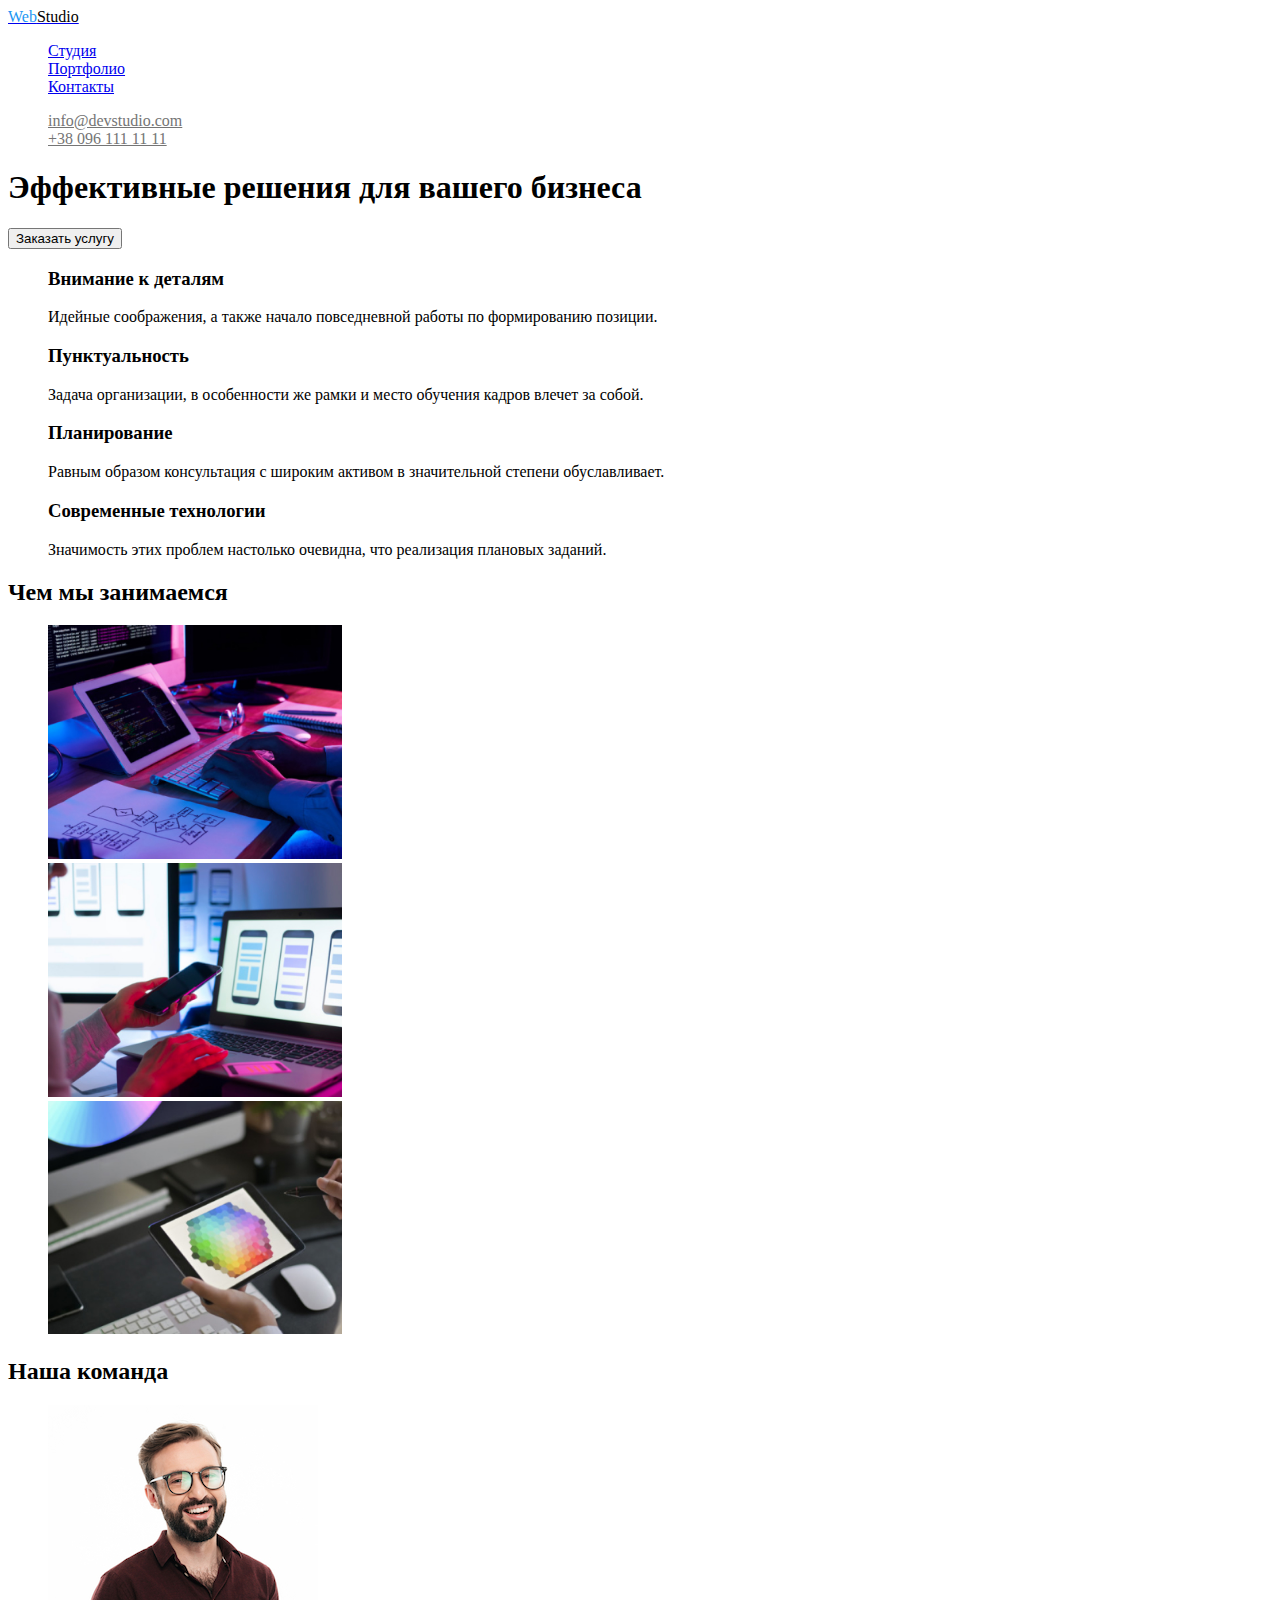
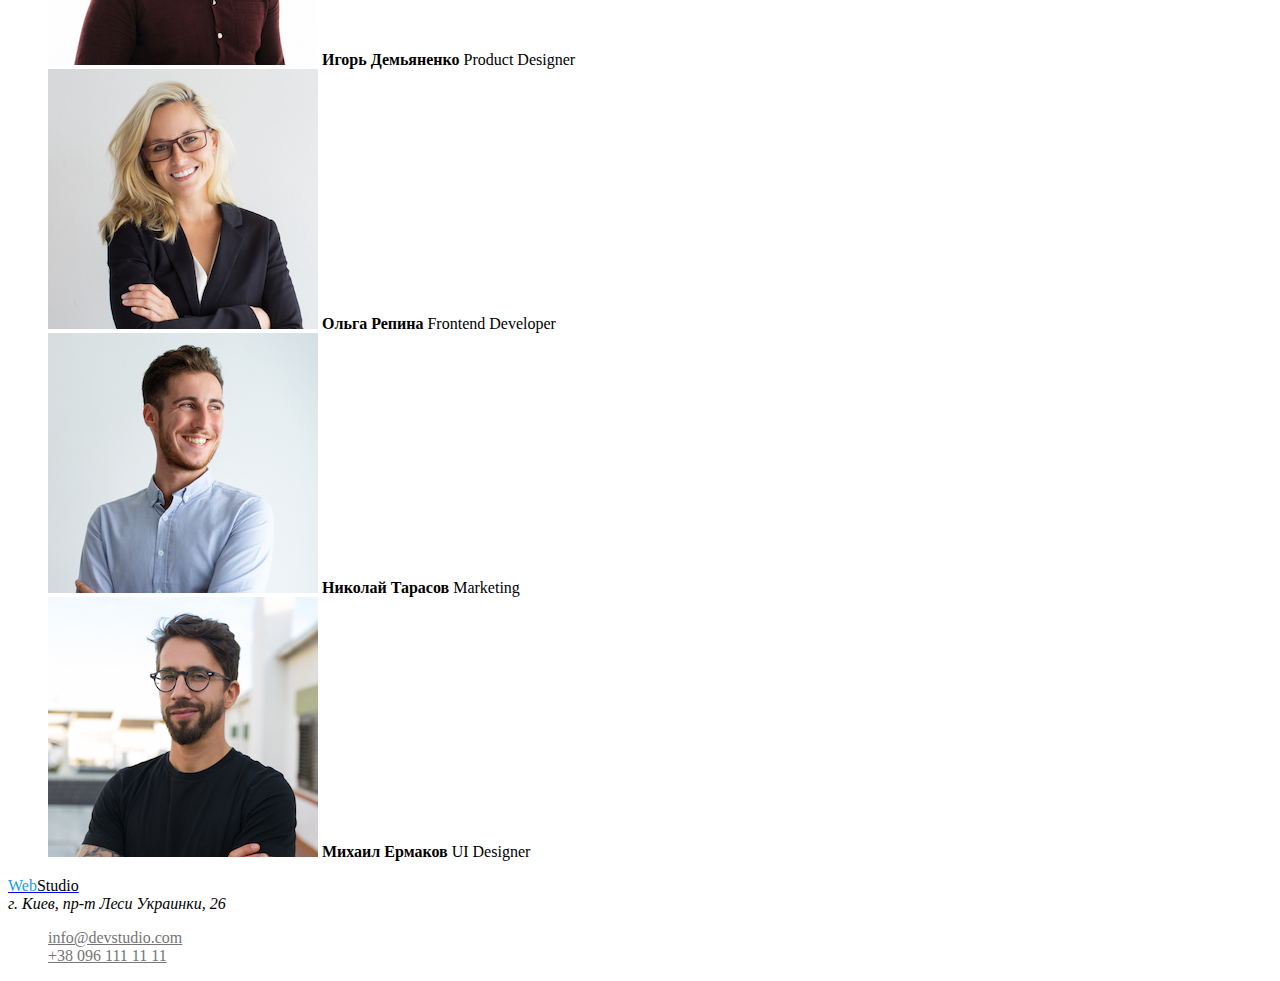
==== index.html @ fe9ee2b6 "Стилизирует линки" ====
<!DOCTYPE html>
<html lang="ru">

<head>
    <meta charset="UTF-8">
    <meta http-equiv="X-UA-Compatible" content="IE=edge">
    <meta name="viewport" content="width=device-width, initial-scale=1.0">
    <link rel="stylesheet" href="./css/style.css">
    <title lang="en">WebStudio</title>
</head>

<body>
    <!-- Header section with logo -->
    <header>
        <nav class="site-nav">
            <!-- Web Studio Разделил для последующей кастомизации CSS -->
            <a lang="en" href="/"><span class="web-logo">Web</span><span class="studio-logo">Studio</span></a>
            <ul>
                <li><a href="/" class="list">Студия</a></li>
                <li><a href="./portfolio.html" class="list">Портфолио</a></li>
                <li><a href="/" class="list">Контакты</a></li>
            </ul>
        </nav>
        <ul class="contacts-box">
            <li><a href="mailto:info@devstudio.com" class="list">info@devstudio.com</a></li>
            <li><a href="tel:+380961111111" class="list">+38 096 111 11 11</a></li>
        </ul>
    </header>
    <!-- Main section -->
    <main>
        <!-- Hero section -->
        <section>
            <h1>Эффективные решения для вашего бизнеса</h1>
            <button type="button">Заказать услугу</button>
        </section>
        <!-- Thesis section -->
        <section>
            <h2 style="display: none;">Краткие тезисы</h2>
            <ul>
                <li>
                    <h3>Внимание к деталям</h3>
                    <p>Идейные соображения, а также начало повседневной работы по формированию позиции.</p>
                </li>
                <li>
                    <h3>Пунктуальность</h3>
                    <p>Задача организации, в особенности же рамки и место обучения кадров влечет за собой.</p>
                </li>
                <li>
                    <h3>Планирование</h3>
                    <p>Равным образом консультация с широким активом в значительной степени обуславливает.</p>
                </li>
                <li>
                    <h3>Современные технологии</h3>
                    <p>Значимость этих проблем настолько очевидна, что реализация плановых заданий.</p>
                </li>
            </ul>
        </section>
        <!-- We do section -->
        <!-- Картинки в этой секции решил не сжимать так как размер нужный и по весу не большие -->
        <section>
            <h2>Чем мы занимаемся</h2>
            <ul>
                <li><img src="images/box1.jpg" alt="Набор кода" width="294"> </li>
                <li><img src="images/box2.jpg" alt="Смартфон" width="294"> </li>
                <li><img src="images/box3.jpg" alt="Планшет" width="294"> </li>
            </ul>
        </section>
        <!-- Our team section -->
        <!-- Думал сделать тегом <figure> но закрались сомнения, поэтому через <img> и <span> -->
        <section>
            <h2>Наша команда</h2>
            <ul>
                <li>
                    <img src="images/img.jpg" alt="Игорь Демьяненко" width="270">
                    <span><b>Игорь Демьяненко</b></span>
                    <span lang="en">Product Designer</span>
                </li>
                <li>
                    <img src="images/img4.jpg" alt="Ольга Репина" width="270">
                    <span><b>Ольга Репина</b></span>
                    <span lang="en">Frontend Developer</span>
                </li>
                <li>
                    <img src="images/img2.jpg" alt="Николай Тарасов" width="270">
                    <span><b>Николай Тарасов</b></span>
                    <span lang="en">Marketing</span>
                </li>
                <li>
                    <img src="images/img3.jpg" alt="Михаил Ермаков" width="270">
                    <span><b>Михаил Ермаков</b></span>
                    <span lang="en">UI Designer</span>
                </li>
            </ul>
        </section>
    </main>
    <!-- Footer section -->
    <footer>

        <a lang="en" href="/"><span class="web-logo">Web</span><span class="studio-logo">Studio</span></a>
        <address>г. Киев, пр-т Леси Украинки, 26</address>
        <ul class="contacts-box">
            <li><a href="mailto:info@devstudio.com" class="list">info@devstudio.com</a></li>
            <li><a href="tel:+380961111111" class="list">+38 096 111 11 11</a></li>
        </ul>

    </footer>

</body>

</html>
---- css/style.css ----
/* цвет основного шрифта #212121 */
/* цвет вторичного шрифта #757575 */
/* цвет фона #E5E5E5; */
/* вторичный цвет фона #F5F4FA */
ul {
  list-style: none;
}
/* Logo style */
.web-logo {
  color: #2196f3;
}
.studio-logo {
  color: #000000;
}
/* Nav style */
.site-nav.list {
  color: #212121;
}
.site-nav .list:hover,.site-nav .list:focus{
  color: #2196F3;
}
/* Contacts style */
.contacts-box .list {
  color: #757575;
}
.contacts-box .list:hover,.contacts-box .list:focus{
   color: #2196F3;
}
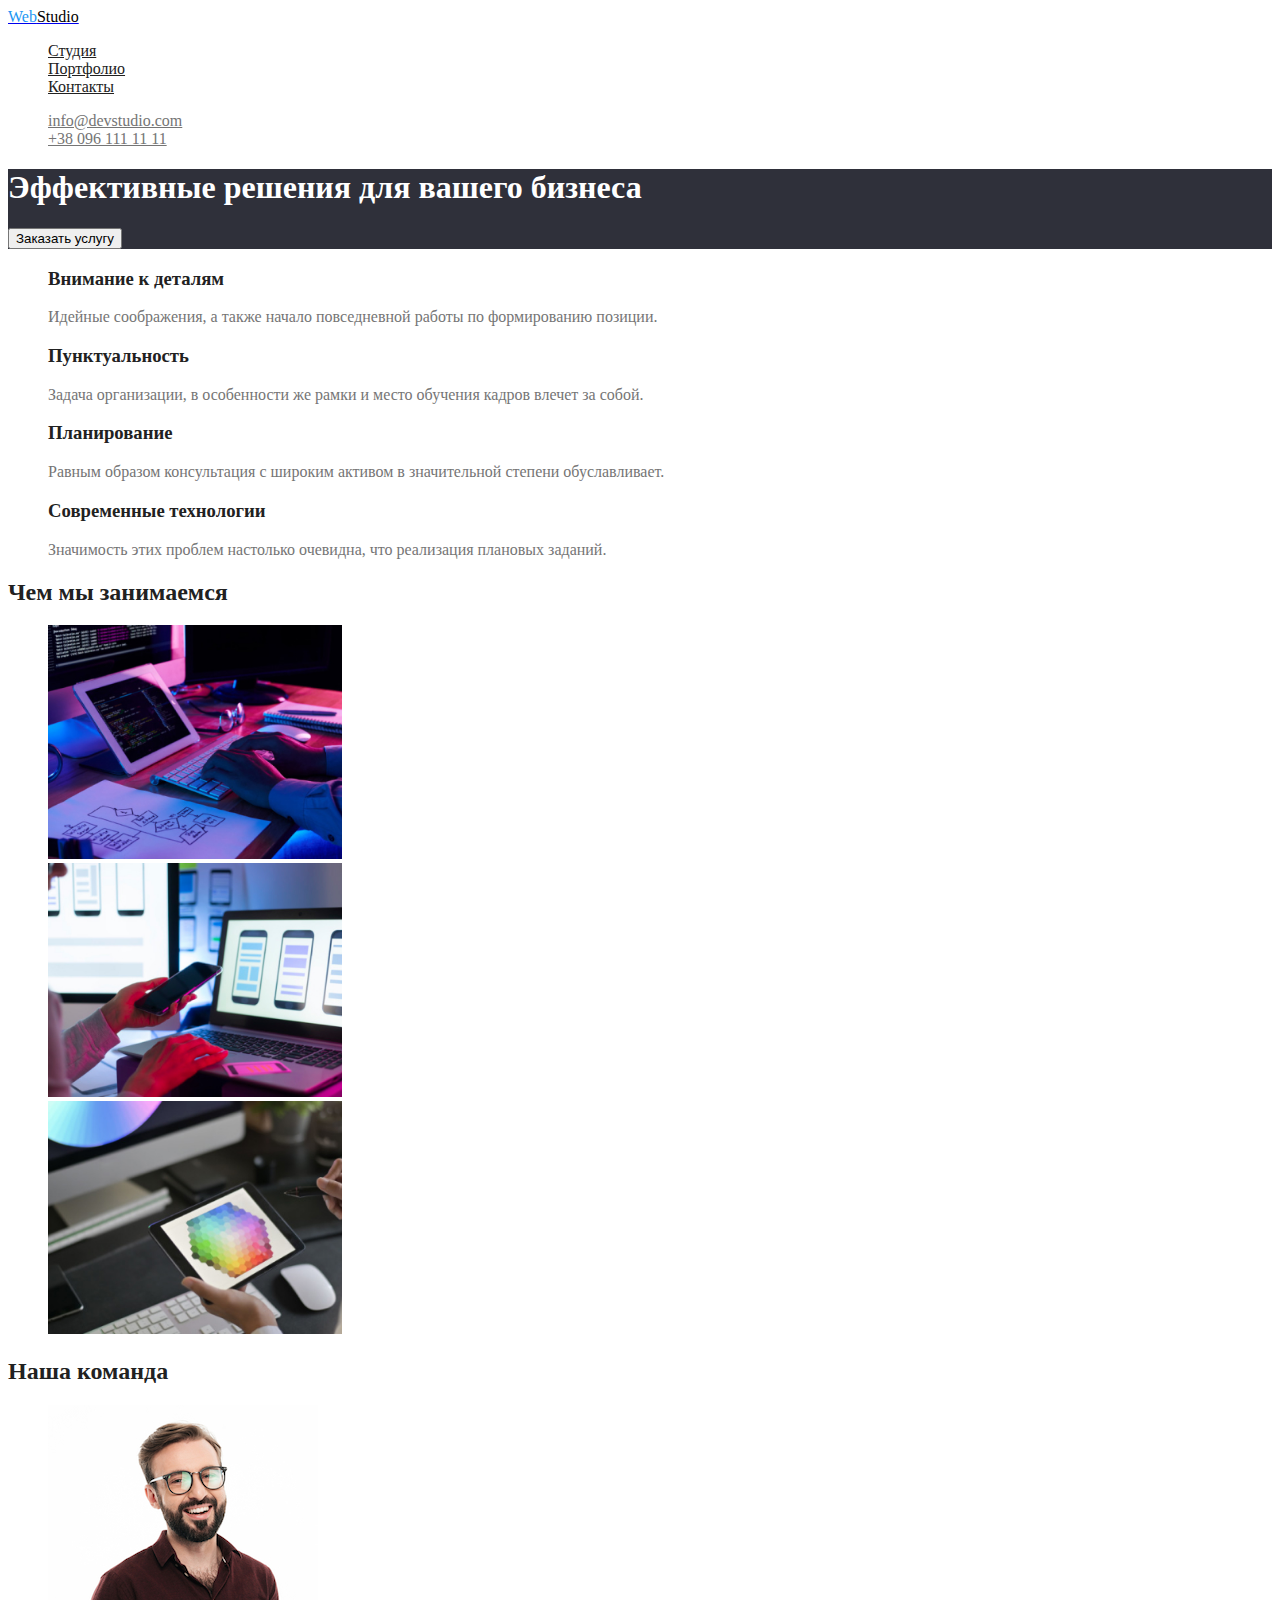
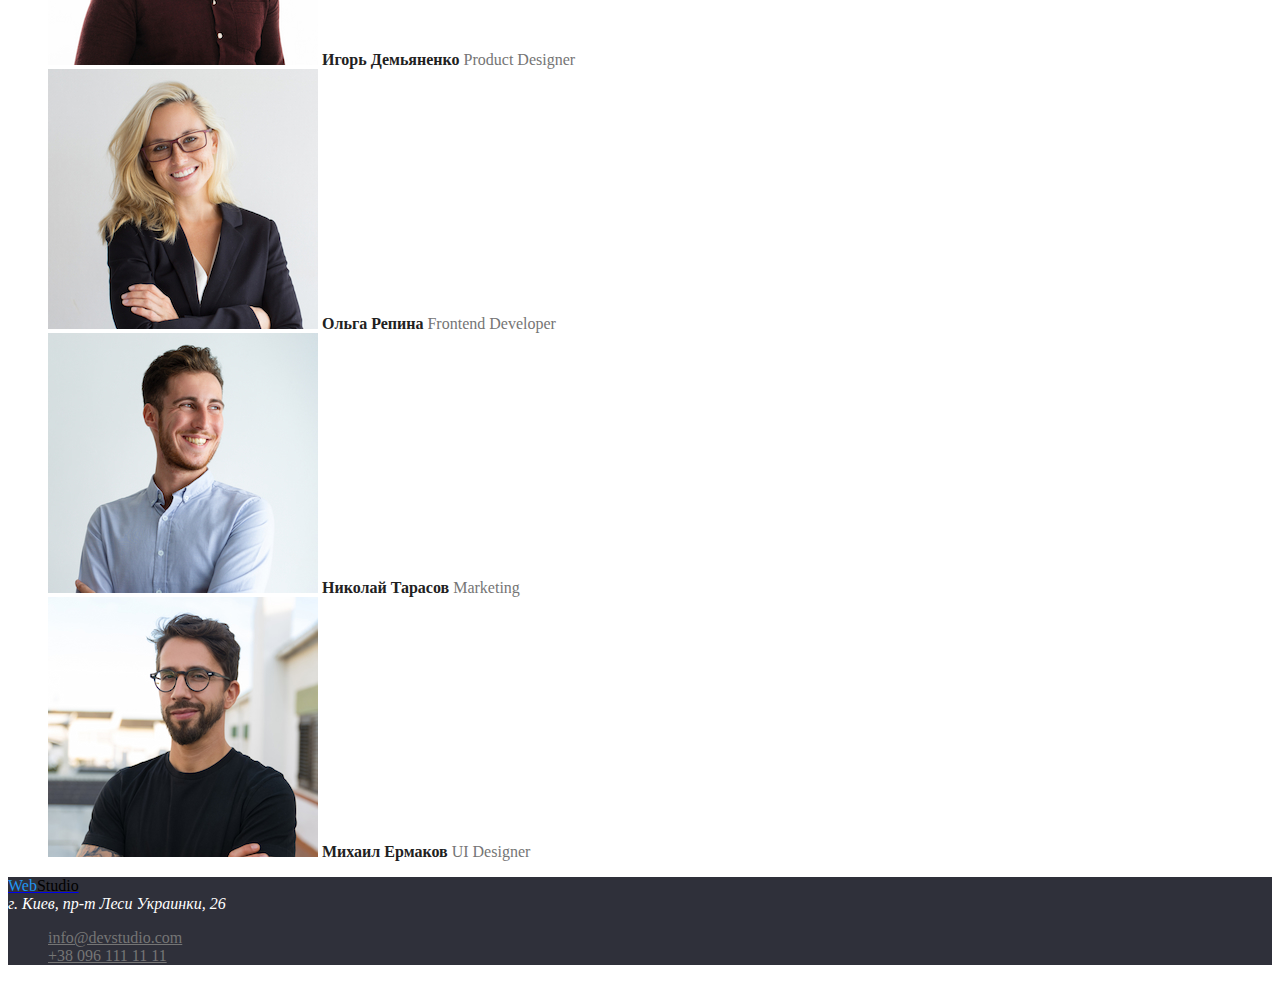
==== commit cd416c95: "Добавляет цвета текста" ====
--- a/index.html
+++ b/index.html
@@ -29,36 +29,39 @@
     <!-- Main section -->
     <main>
         <!-- Hero section -->
-        <section>
-            <h1>Эффективные решения для вашего бизнеса</h1>
+        <section class="hero-section">
+            <h1 class="hero-title">Эффективные решения для вашего бизнеса</h1>
             <button type="button">Заказать услугу</button>
         </section>
         <!-- Thesis section -->
-        <section>
+        <section class="section">
             <h2 style="display: none;">Краткие тезисы</h2>
             <ul>
                 <li>
-                    <h3>Внимание к деталям</h3>
-                    <p>Идейные соображения, а также начало повседневной работы по формированию позиции.</p>
+                    <h3 class="section-title">Внимание к деталям</h3>
+                    <p class="section-text">Идейные соображения, а также начало повседневной работы по формированию
+                        позиции.</p>
                 </li>
                 <li>
-                    <h3>Пунктуальность</h3>
-                    <p>Задача организации, в особенности же рамки и место обучения кадров влечет за собой.</p>
+                    <h3 class="section-title">Пунктуальность</h3>
+                    <p class="section-text">Задача организации, в особенности же рамки и место обучения кадров влечет за
+                        собой.</p>
                 </li>
                 <li>
-                    <h3>Планирование</h3>
-                    <p>Равным образом консультация с широким активом в значительной степени обуславливает.</p>
+                    <h3 class="section-title">Планирование</h3>
+                    <p class="section-text">Равным образом консультация с широким активом в значительной степени
+                        обуславливает.</p>
                 </li>
                 <li>
-                    <h3>Современные технологии</h3>
-                    <p>Значимость этих проблем настолько очевидна, что реализация плановых заданий.</p>
+                    <h3 class="section-title">Современные технологии</h3>
+                    <p class="section-text">Значимость этих проблем настолько очевидна, что реализация плановых заданий.
+                    </p>
                 </li>
             </ul>
         </section>
         <!-- We do section -->
-        <!-- Картинки в этой секции решил не сжимать так как размер нужный и по весу не большие -->
-        <section>
-            <h2>Чем мы занимаемся</h2>
+        <section class="section">
+            <h2 class="section-title">Чем мы занимаемся</h2>
             <ul>
                 <li><img src="images/box1.jpg" alt="Набор кода" width="294"> </li>
                 <li><img src="images/box2.jpg" alt="Смартфон" width="294"> </li>
@@ -67,28 +70,28 @@
         </section>
         <!-- Our team section -->
         <!-- Думал сделать тегом <figure> но закрались сомнения, поэтому через <img> и <span> -->
-        <section>
-            <h2>Наша команда</h2>
+        <section class="section">
+            <h2 class="section-title">Наша команда</h2>
             <ul>
                 <li>
                     <img src="images/img.jpg" alt="Игорь Демьяненко" width="270">
-                    <span><b>Игорь Демьяненко</b></span>
-                    <span lang="en">Product Designer</span>
+                    <span class="section-title"><b>Игорь Демьяненко</b></span>
+                    <span lang="en" class="section-text">Product Designer</span>
                 </li>
                 <li>
                     <img src="images/img4.jpg" alt="Ольга Репина" width="270">
-                    <span><b>Ольга Репина</b></span>
-                    <span lang="en">Frontend Developer</span>
+                    <span class="section-title"><b>Ольга Репина</b></span>
+                    <span lang="en" class="section-text">Frontend Developer</span>
                 </li>
                 <li>
                     <img src="images/img2.jpg" alt="Николай Тарасов" width="270">
-                    <span><b>Николай Тарасов</b></span>
-                    <span lang="en">Marketing</span>
+                    <span class="section-title"><b>Николай Тарасов</b></span>
+                    <span lang="en" class="section-text">Marketing</span>
                 </li>
                 <li>
                     <img src="images/img3.jpg" alt="Михаил Ермаков" width="270">
-                    <span><b>Михаил Ермаков</b></span>
-                    <span lang="en">UI Designer</span>
+                    <span class="section-title"><b>Михаил Ермаков</b></span>
+                    <span lang="en" class="section-text">UI Designer</span>
                 </li>
             </ul>
         </section>
--- a/css/style.css
+++ b/css/style.css
@@ -2,6 +2,15 @@
 /* цвет вторичного шрифта #757575 */
 /* цвет фона #E5E5E5; */
 /* вторичный цвет фона #F5F4FA */
+:root{
+  --hero-text-color:#FFFFFF;
+  --primary-text-color:#212121;
+  --secondary-text-color:#757575;
+  --footer-bgc:#2F303A;
+  --adress-text-color:#ffffff;
+
+}
+
 ul {
   list-style: none;
 }
@@ -12,17 +21,39 @@
 .studio-logo {
   color: #000000;
 }
+
 /* Nav style */
-.site-nav.list {
+.site-nav .list {
   color: #212121;
 }
 .site-nav .list:hover,.site-nav .list:focus{
   color: #2196F3;
 }
-/* Contacts style */
+/* Contacts style  */
 .contacts-box .list {
   color: #757575;
 }
 .contacts-box .list:hover,.contacts-box .list:focus{
    color: #2196F3;
+}
+/* section style */
+.section-title{
+  color: var(--primary-text-color);
+}
+.hero-title{
+  color: var(--hero-text-color);
+}
+/* Когда будет картинка заменить на нее */
+.hero-section{
+  background-color: var(--footer-bgc);
+}
+.section-text{
+color:var(--secondary-text-color)
+}
+/* Footer style */
+footer{
+  background-color: var(--footer-bgc);
+}
+address{
+color:var(--adress-text-color)
 }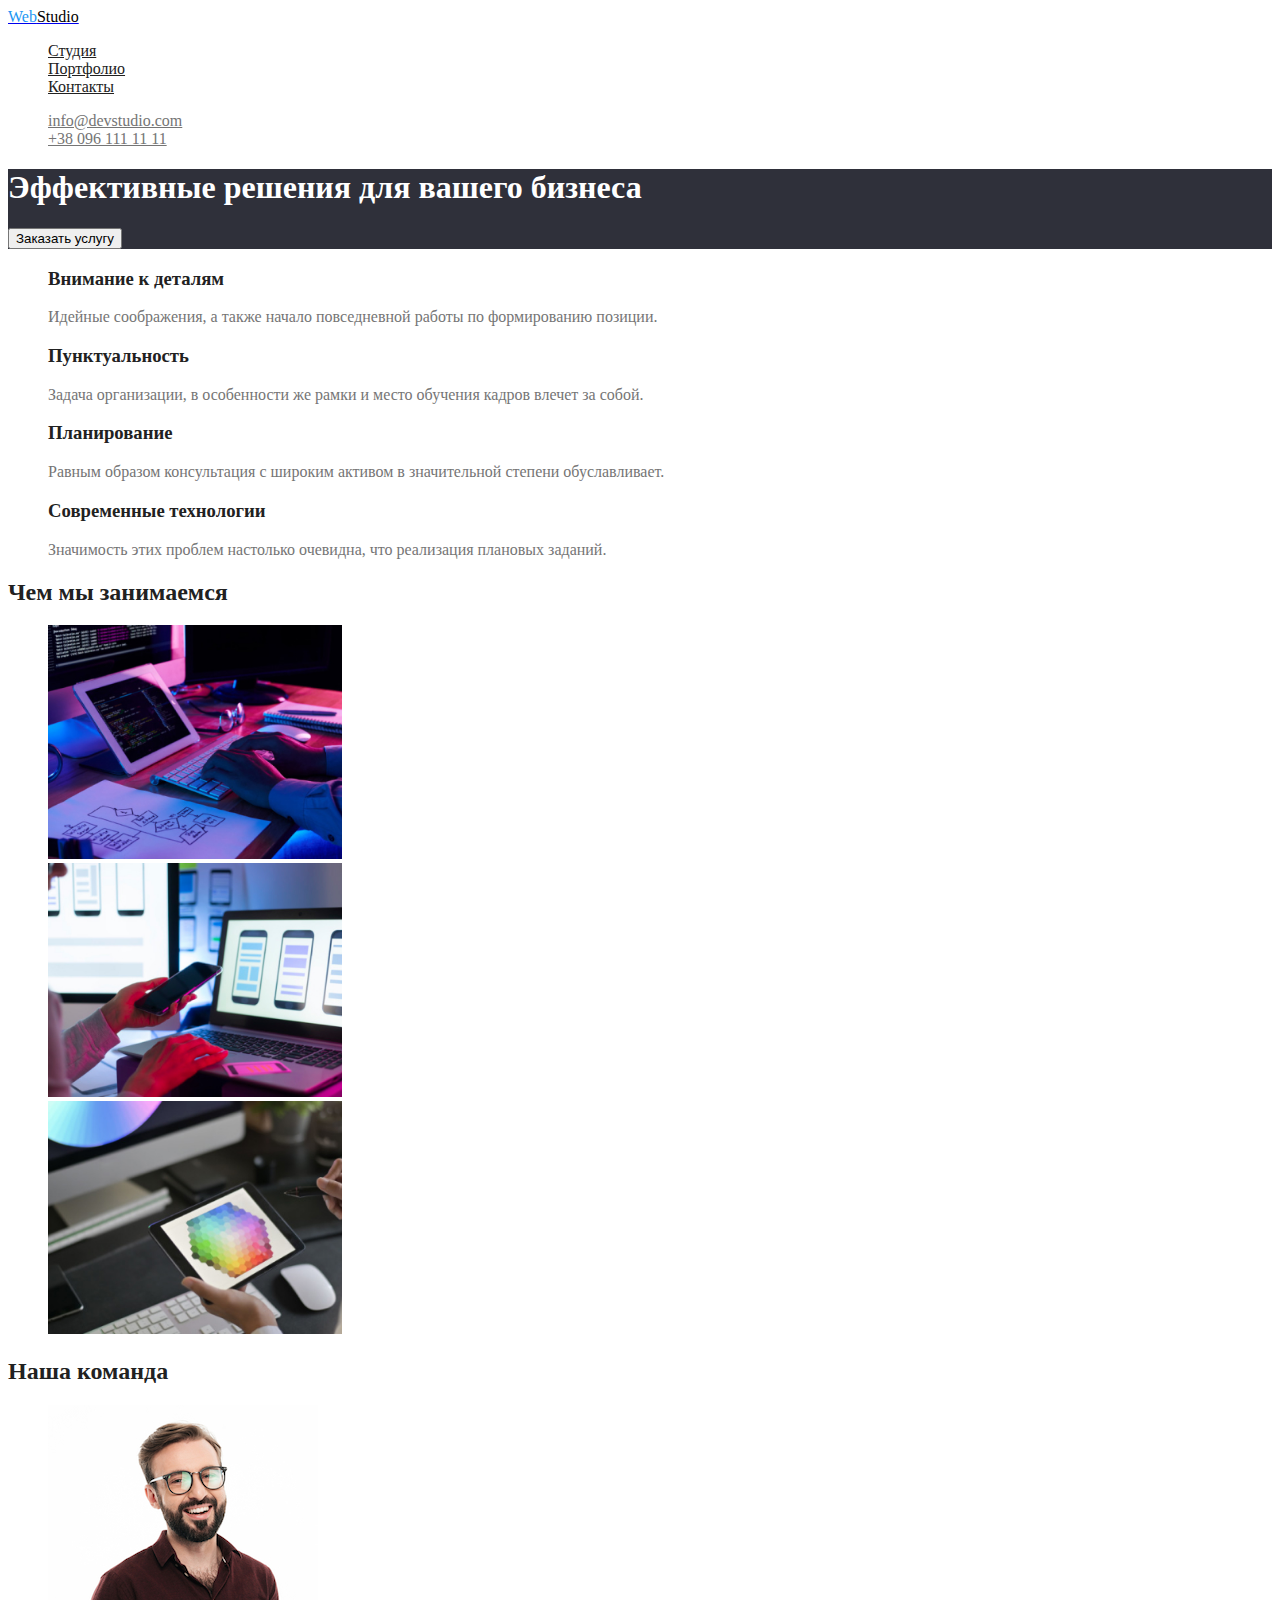
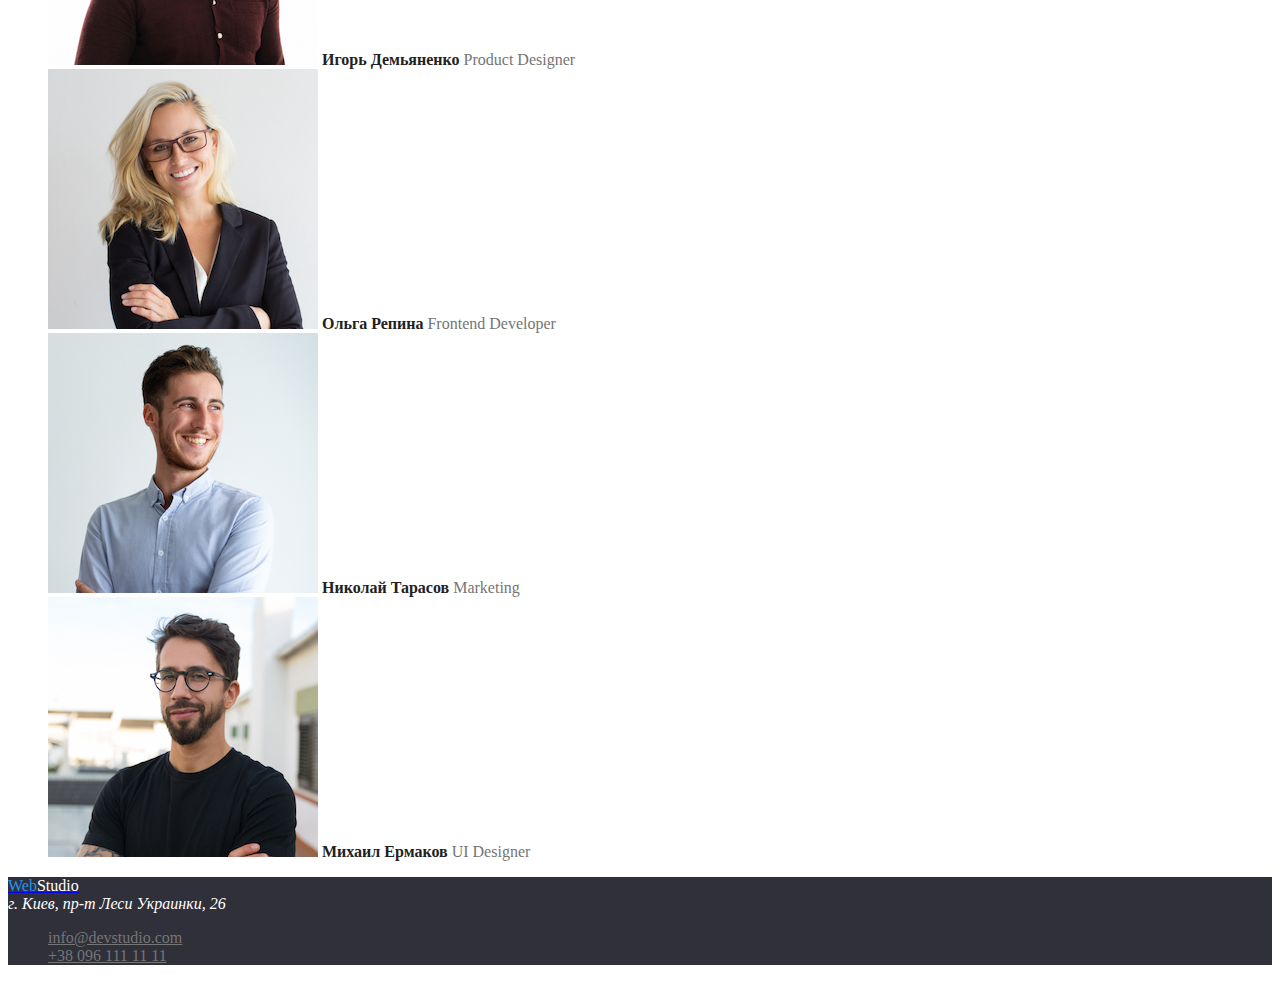
==== commit 358a41df: "Стилизирует кнопки портфолио" ====
--- a/index.html
+++ b/index.html
@@ -99,7 +99,7 @@
     <!-- Footer section -->
     <footer>
 
-        <a lang="en" href="/"><span class="web-logo">Web</span><span class="studio-logo">Studio</span></a>
+        <a lang="en" href="/"><span class="web-logo">Web</span><span class="studio-footerlogo">Studio</span></a>
         <address>г. Киев, пр-т Леси Украинки, 26</address>
         <ul class="contacts-box">
             <li><a href="mailto:info@devstudio.com" class="list">info@devstudio.com</a></li>
--- a/css/style.css
+++ b/css/style.css
@@ -7,7 +7,12 @@
   --primary-text-color:#212121;
   --secondary-text-color:#757575;
   --footer-bgc:#2F303A;
-  --adress-text-color:#ffffff;
+  --footer-text-color:#ffffff;
+  --accent-color:#2196F3;
+  --button-color:#212121;
+  --button-bgc-color:#F5F4FA;
+  --accent-button:#FFFFFF;
+  --accent-bgc-button:#2196F3;
 
 }
 
@@ -27,14 +32,14 @@
   color: #212121;
 }
 .site-nav .list:hover,.site-nav .list:focus{
-  color: #2196F3;
+  color: var(--accent-color);
 }
 /* Contacts style  */
 .contacts-box .list {
   color: #757575;
 }
 .contacts-box .list:hover,.contacts-box .list:focus{
-   color: #2196F3;
+   color: var(--accent-color);
 }
 /* section style */
 .section-title{
@@ -50,10 +55,22 @@
 .section-text{
 color:var(--secondary-text-color)
 }
+/* buttons */
+.portfolio-button{
+color:var(--button-color);
+background-color: var(--button-bgc-color);
+}
+.portfolio-button:hover, .portfolio-button:focus{
+  color:var(--accent-button);
+  background-color: var(--accent-bgc-button);
+}
 /* Footer style */
 footer{
   background-color: var(--footer-bgc);
 }
 address{
-color:var(--adress-text-color)
+color:var(--footer-text-color)
+}
+.studio-footerlogo{
+color:var(--footer-text-color)
 }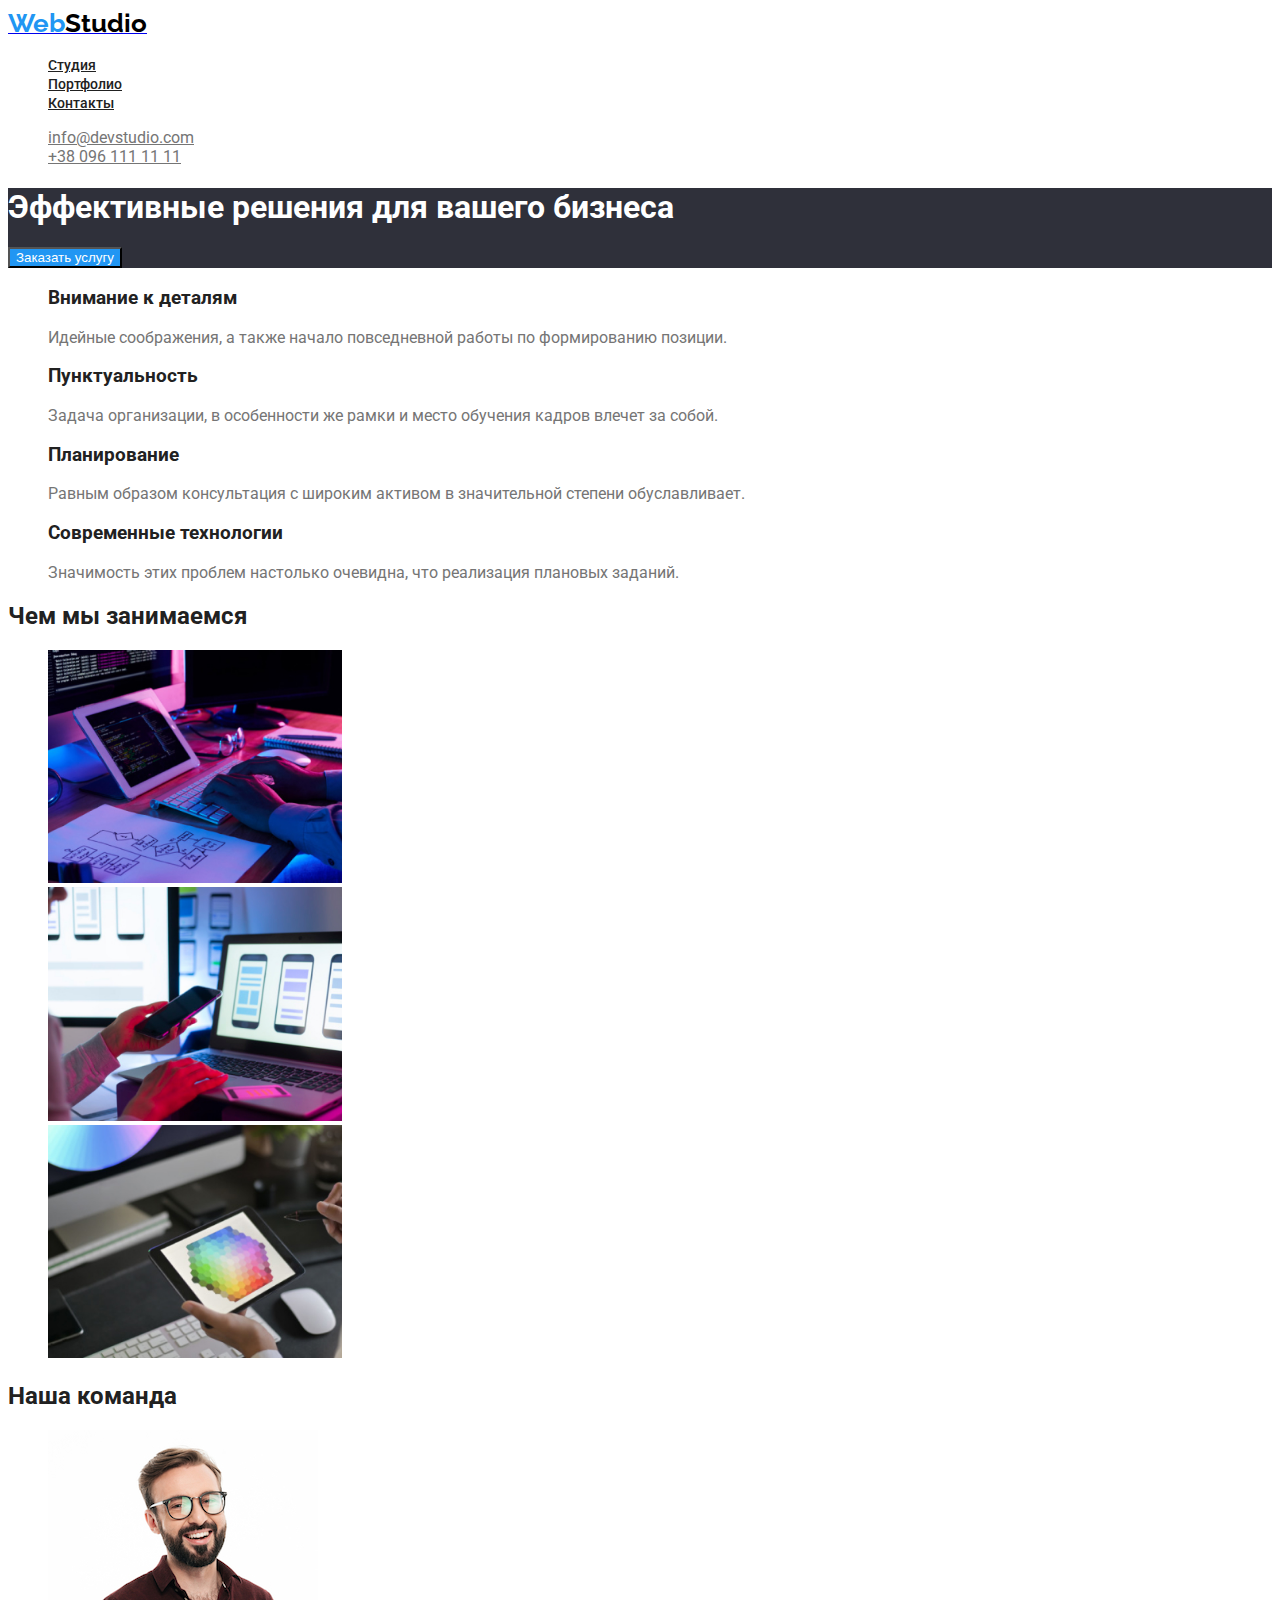
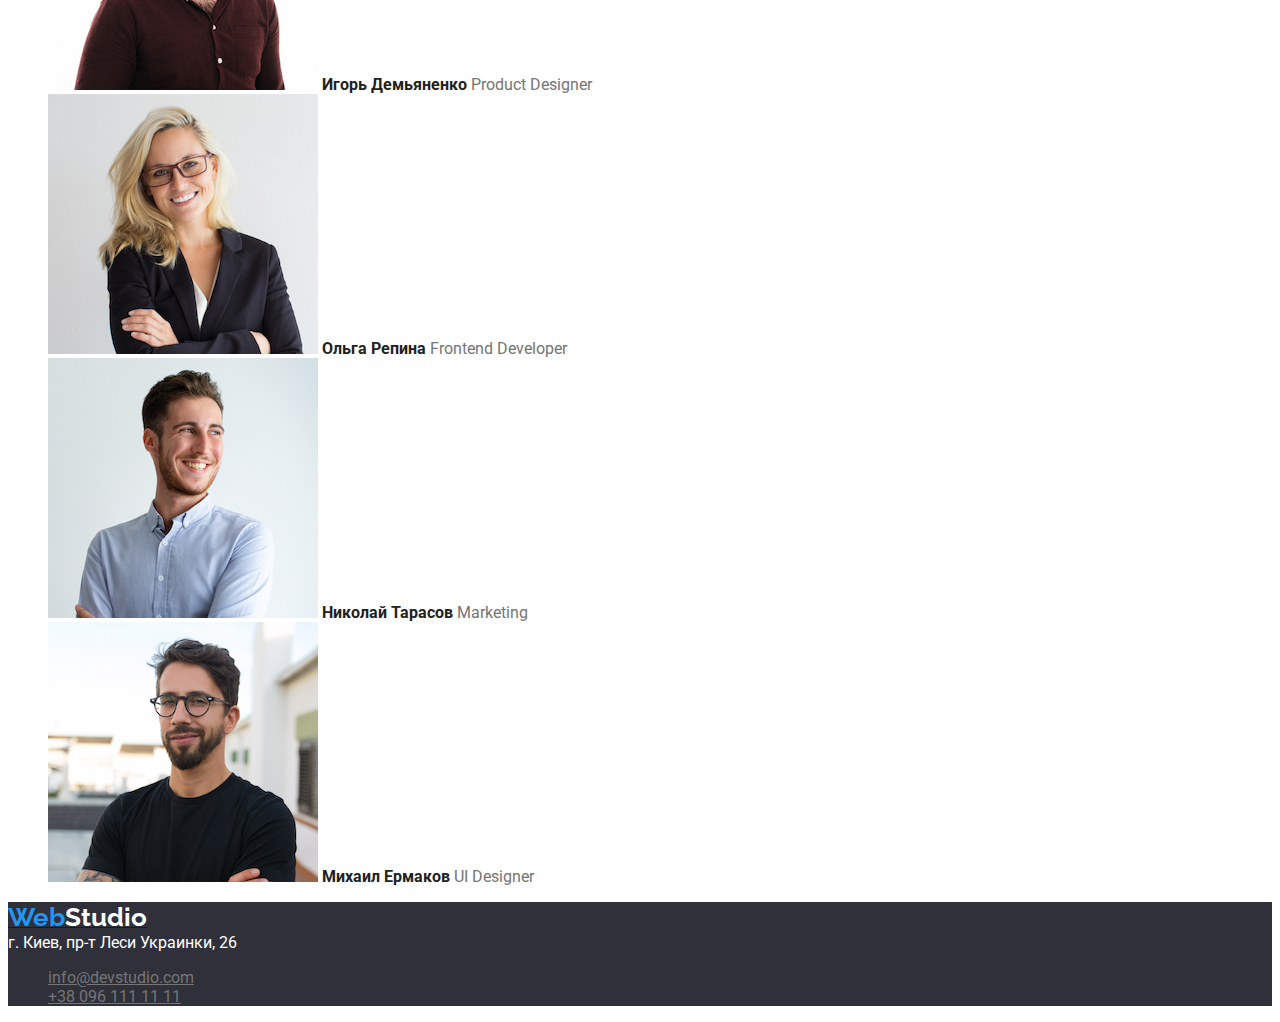
==== commit 4a9ca64e: "Добавляет шрифты" ====
--- a/index.html
+++ b/index.html
@@ -7,6 +7,11 @@
     <meta name="viewport" content="width=device-width, initial-scale=1.0">
     <link rel="stylesheet" href="./css/style.css">
     <title lang="en">WebStudio</title>
+    <link rel="preconnect" href="https://fonts.googleapis.com">
+    <link rel="preconnect" href="https://fonts.gstatic.com" crossorigin>
+    <link
+        href="https://fonts.googleapis.com/css2?family=Raleway:wght@700&family=Roboto:wght@400;500;700;900&display=swap"
+        rel="stylesheet">
 </head>
 
 <body>
@@ -31,7 +36,7 @@
         <!-- Hero section -->
         <section class="hero-section">
             <h1 class="hero-title">Эффективные решения для вашего бизнеса</h1>
-            <button type="button">Заказать услугу</button>
+            <button type="button" class="hero-button">Заказать услугу</button>
         </section>
         <!-- Thesis section -->
         <section class="section">
--- a/css/style.css
+++ b/css/style.css
@@ -2,6 +2,10 @@
 /* цвет вторичного шрифта #757575 */
 /* цвет фона #E5E5E5; */
 /* вторичный цвет фона #F5F4FA */
+body{
+  font-family: roboto, sans-serif;
+  color:#757575;
+}
 :root{
   --hero-text-color:#FFFFFF;
   --primary-text-color:#212121;
@@ -13,6 +17,9 @@
   --button-bgc-color:#F5F4FA;
   --accent-button:#FFFFFF;
   --accent-bgc-button:#2196F3;
+  --web-logo-color:#2196f3;
+  --studio-logo-color:#000000;
+  --nav-color:#212121;
 
 }
 
@@ -21,22 +28,33 @@
 }
 /* Logo style */
 .web-logo {
-  color: #2196f3;
+  color: var(--web-logo-color);
+  font-family: raleway, sans-serif;
+  font-weight: bold;
+  font-size: 26px;
+  line-height: 1.2;
 }
 .studio-logo {
-  color: #000000;
+  color: var(--studio-logo-color);
+  font-family: raleway, sans-serif;
+  font-weight: bold;
+  font-size: 26px;
+  line-height: 1.2;
 }
 
 /* Nav style */
 .site-nav .list {
-  color: #212121;
+  color: var(--nav-color);
+  font-weight: 500;
+  font-size: 14px;
+  line-height: 1.1;
 }
 .site-nav .list:hover,.site-nav .list:focus{
   color: var(--accent-color);
 }
 /* Contacts style  */
 .contacts-box .list {
-  color: #757575;
+  color:var(--secondary-text-color)
 }
 .contacts-box .list:hover,.contacts-box .list:focus{
    color: var(--accent-color);
@@ -56,6 +74,11 @@
 color:var(--secondary-text-color)
 }
 /* buttons */
+/* Переписать если hover и focus будут другим цветом */
+.hero-button{
+  color:var(--accent-button);
+  background-color: var(--accent-bgc-button);
+}
 .portfolio-button{
 color:var(--button-color);
 background-color: var(--button-bgc-color);
@@ -69,8 +92,13 @@
   background-color: var(--footer-bgc);
 }
 address{
-color:var(--footer-text-color)
+color:var(--footer-text-color);
+font-style:inherit;
 }
 .studio-footerlogo{
-color:var(--footer-text-color)
+color:var(--footer-text-color);
+font-family: raleway, sans-serif;
+font-weight: bold;
+font-size: 26px;
+line-height: 1.2;
 }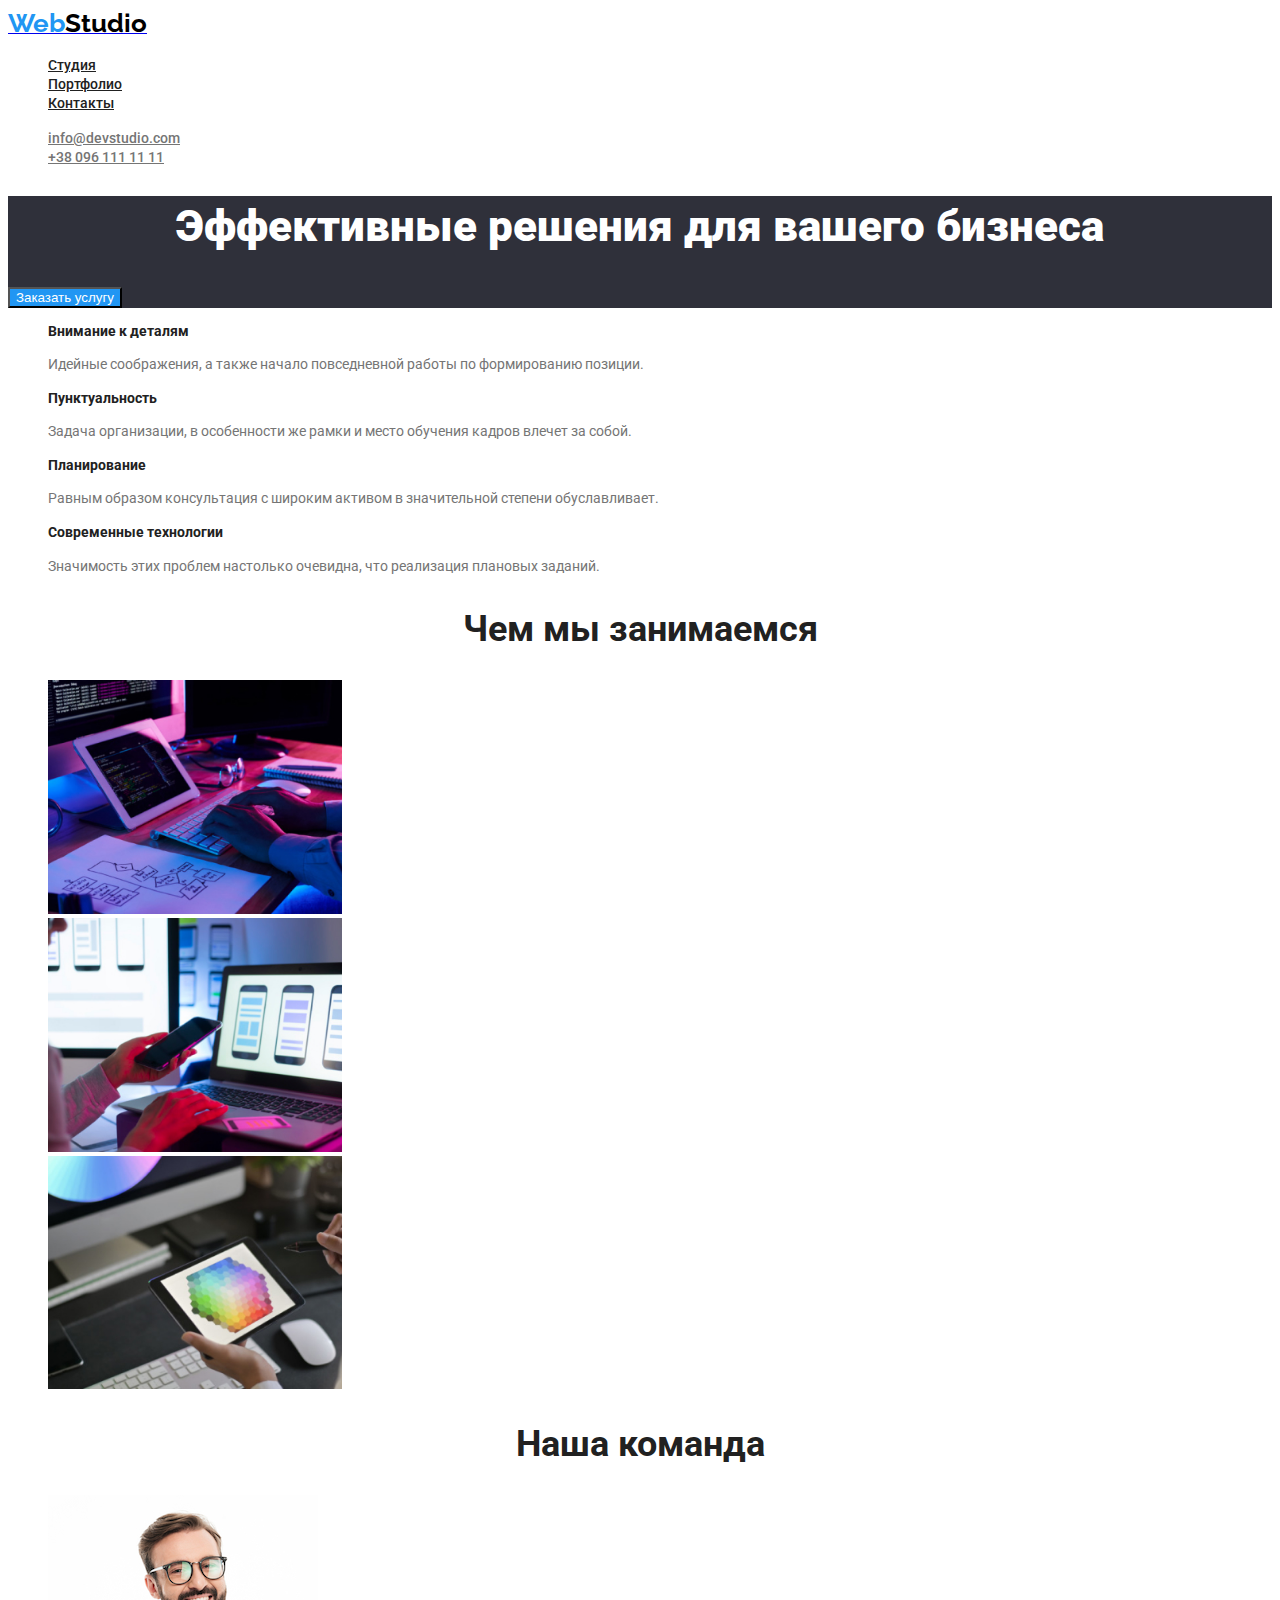
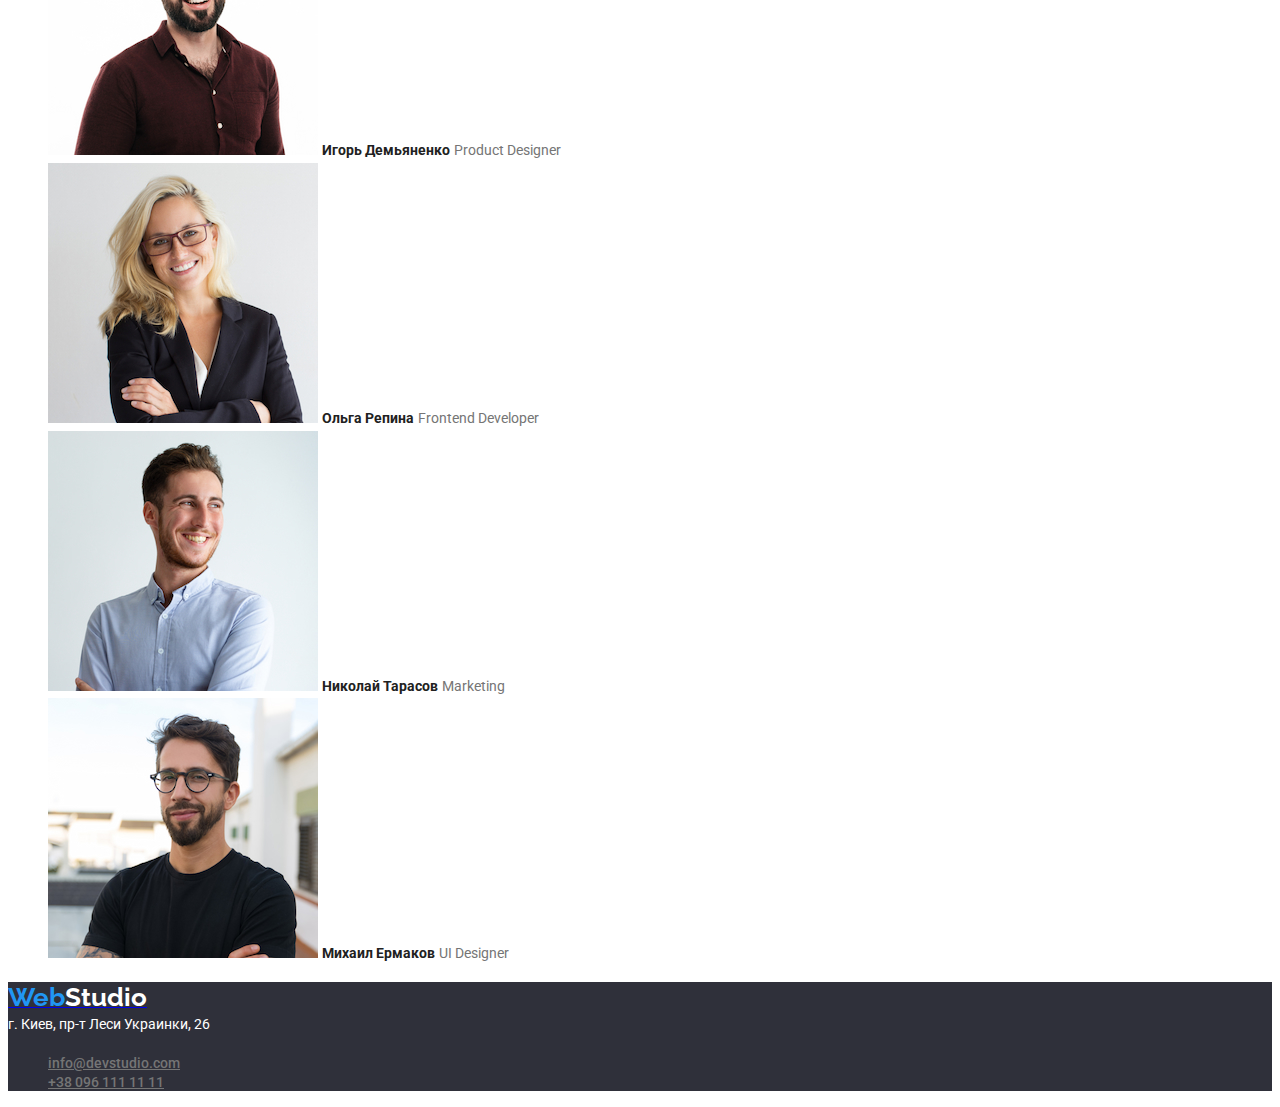
==== commit 8c2581aa: "Добавляет размары и шрифт тексту" ====
--- a/index.html
+++ b/index.html
@@ -43,22 +43,22 @@
             <h2 style="display: none;">Краткие тезисы</h2>
             <ul>
                 <li>
-                    <h3 class="section-title">Внимание к деталям</h3>
+                    <h3 class="secondary">Внимание к деталям</h3>
                     <p class="section-text">Идейные соображения, а также начало повседневной работы по формированию
                         позиции.</p>
                 </li>
                 <li>
-                    <h3 class="section-title">Пунктуальность</h3>
+                    <h3 class="secondary">Пунктуальность</h3>
                     <p class="section-text">Задача организации, в особенности же рамки и место обучения кадров влечет за
                         собой.</p>
                 </li>
                 <li>
-                    <h3 class="section-title">Планирование</h3>
+                    <h3 class="secondary">Планирование</h3>
                     <p class="section-text">Равным образом консультация с широким активом в значительной степени
                         обуславливает.</p>
                 </li>
                 <li>
-                    <h3 class="section-title">Современные технологии</h3>
+                    <h3 class="secondary">Современные технологии</h3>
                     <p class="section-text">Значимость этих проблем настолько очевидна, что реализация плановых заданий.
                     </p>
                 </li>
@@ -80,22 +80,22 @@
             <ul>
                 <li>
                     <img src="images/img.jpg" alt="Игорь Демьяненко" width="270">
-                    <span class="section-title"><b>Игорь Демьяненко</b></span>
+                    <span class="secondary">Игорь Демьяненко</span>
                     <span lang="en" class="section-text">Product Designer</span>
                 </li>
                 <li>
                     <img src="images/img4.jpg" alt="Ольга Репина" width="270">
-                    <span class="section-title"><b>Ольга Репина</b></span>
+                    <span class="secondary">Ольга Репина</span>
                     <span lang="en" class="section-text">Frontend Developer</span>
                 </li>
                 <li>
                     <img src="images/img2.jpg" alt="Николай Тарасов" width="270">
-                    <span class="section-title"><b>Николай Тарасов</b></span>
+                    <span class="secondary">Николай Тарасов</span>
                     <span lang="en" class="section-text">Marketing</span>
                 </li>
                 <li>
                     <img src="images/img3.jpg" alt="Михаил Ермаков" width="270">
-                    <span class="section-title"><b>Михаил Ермаков</b></span>
+                    <span class="secondary">Михаил Ермаков</span>
                     <span lang="en" class="section-text">UI Designer</span>
                 </li>
             </ul>
--- a/css/style.css
+++ b/css/style.css
@@ -1,7 +1,4 @@
-/* цвет основного шрифта #212121 */
-/* цвет вторичного шрифта #757575 */
-/* цвет фона #E5E5E5; */
-/* вторичный цвет фона #F5F4FA */
+
 body{
   font-family: roboto, sans-serif;
   color:#757575;
@@ -30,14 +27,14 @@
 .web-logo {
   color: var(--web-logo-color);
   font-family: raleway, sans-serif;
-  font-weight: bold;
+  font-weight: 700;
   font-size: 26px;
   line-height: 1.2;
 }
 .studio-logo {
   color: var(--studio-logo-color);
   font-family: raleway, sans-serif;
-  font-weight: bold;
+  font-weight: 700;
   font-size: 26px;
   line-height: 1.2;
 }
@@ -54,24 +51,43 @@
 }
 /* Contacts style  */
 .contacts-box .list {
-  color:var(--secondary-text-color)
+  color:var(--secondary-text-color);
+  font-weight: 500;
+  font-size: 14px;
+  line-height: 1.1;
 }
 .contacts-box .list:hover,.contacts-box .list:focus{
    color: var(--accent-color);
 }
 /* section style */
-.section-title{
-  color: var(--primary-text-color);
+.hero-section{
+  background-color: var(--footer-bgc);
 }
 .hero-title{
   color: var(--hero-text-color);
+  font-weight: 900;
+  font-size: 44px;
+  line-height: 1.4;
+  text-align: center;
 }
-/* Когда будет картинка заменить на нее */
-.hero-section{
-  background-color: var(--footer-bgc);
+.section-title{
+  color: var(--primary-text-color);
+  font-weight: 700;
+  font-size: 36px;
+  line-height: 1.17;
+  text-align: center;
+}
+.secondary{
+  color: var(--primary-text-color);
+  font-weight: 700;
+  font-size: 14px;
+  line-height: 1.1;
 }
 .section-text{
-color:var(--secondary-text-color)
+color:var(--secondary-text-color);
+font-weight: 400;
+font-size: 14px;
+line-height: 1.7;
 }
 /* buttons */
 /* Переписать если hover и focus будут другим цветом */
@@ -94,6 +110,9 @@
 address{
 color:var(--footer-text-color);
 font-style:inherit;
+font-weight: 400;
+font-size: 14px;
+line-height: 1.7;
 }
 .studio-footerlogo{
 color:var(--footer-text-color);
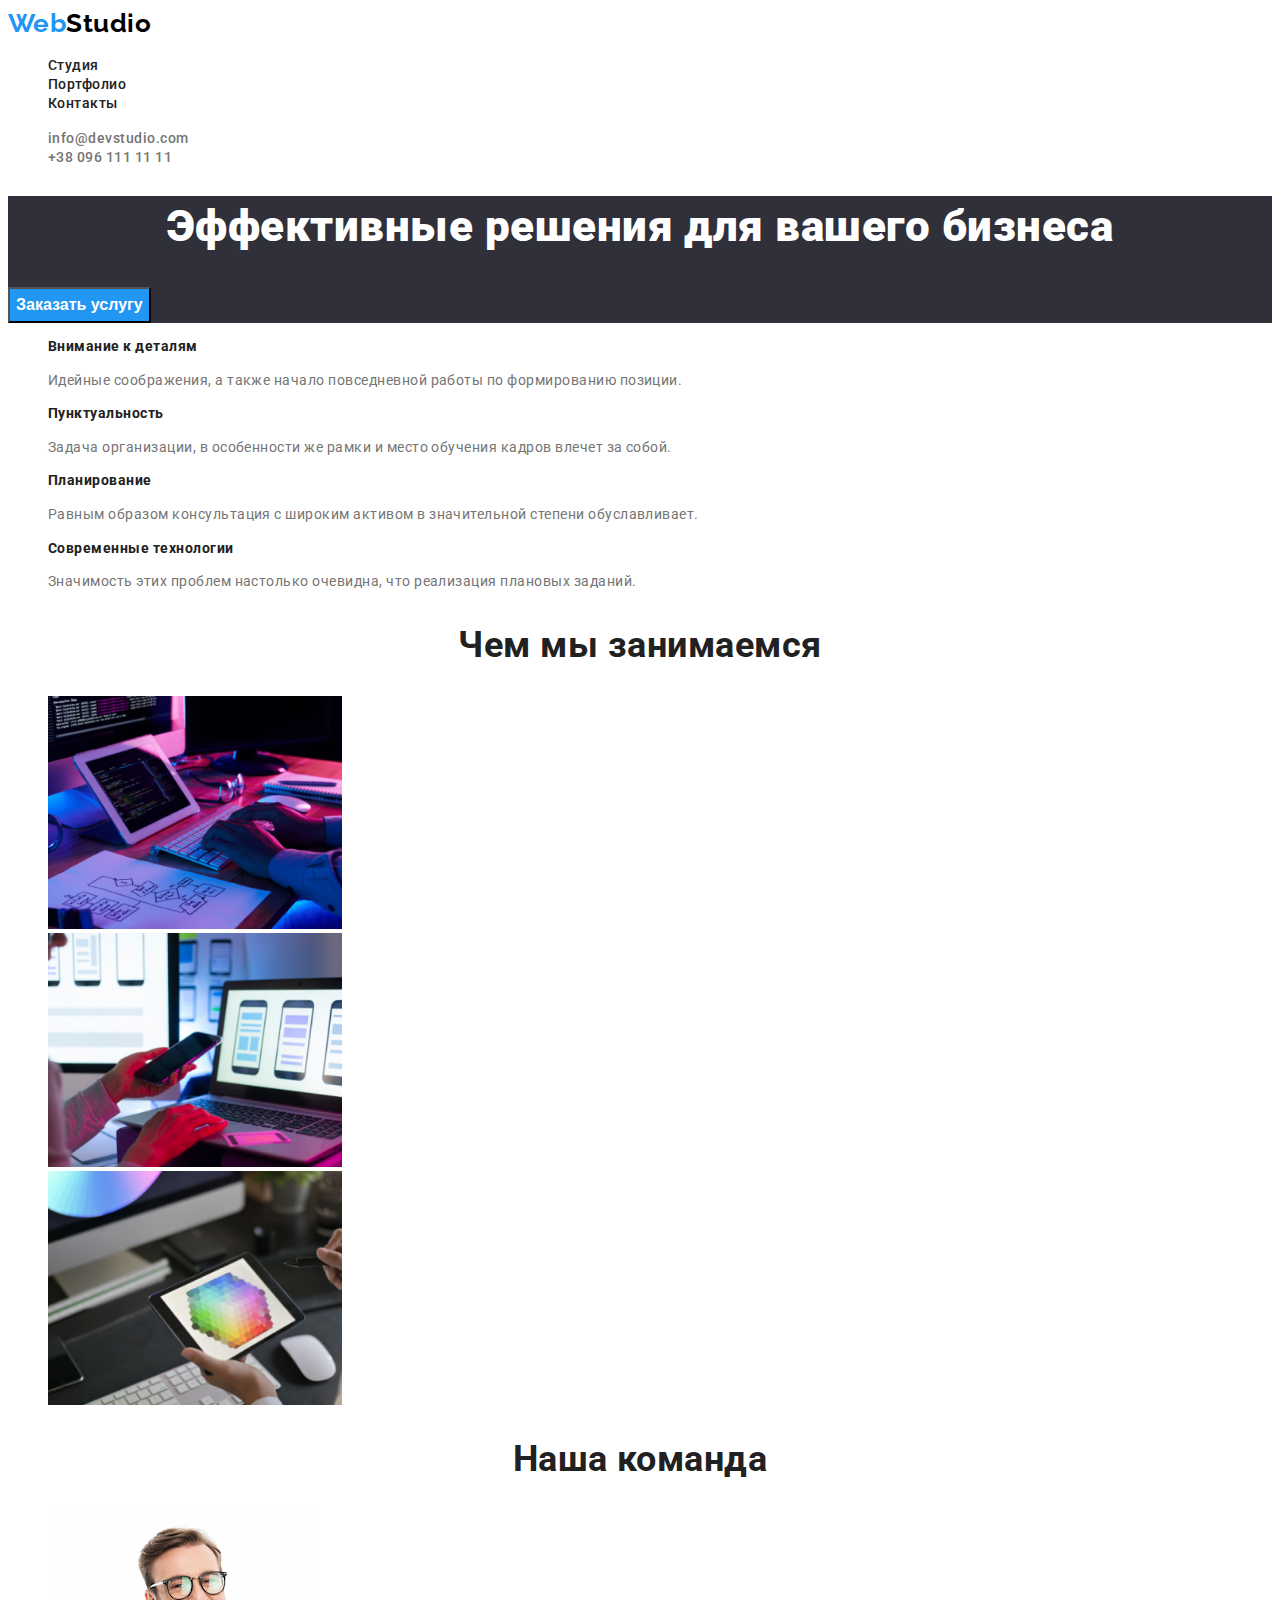
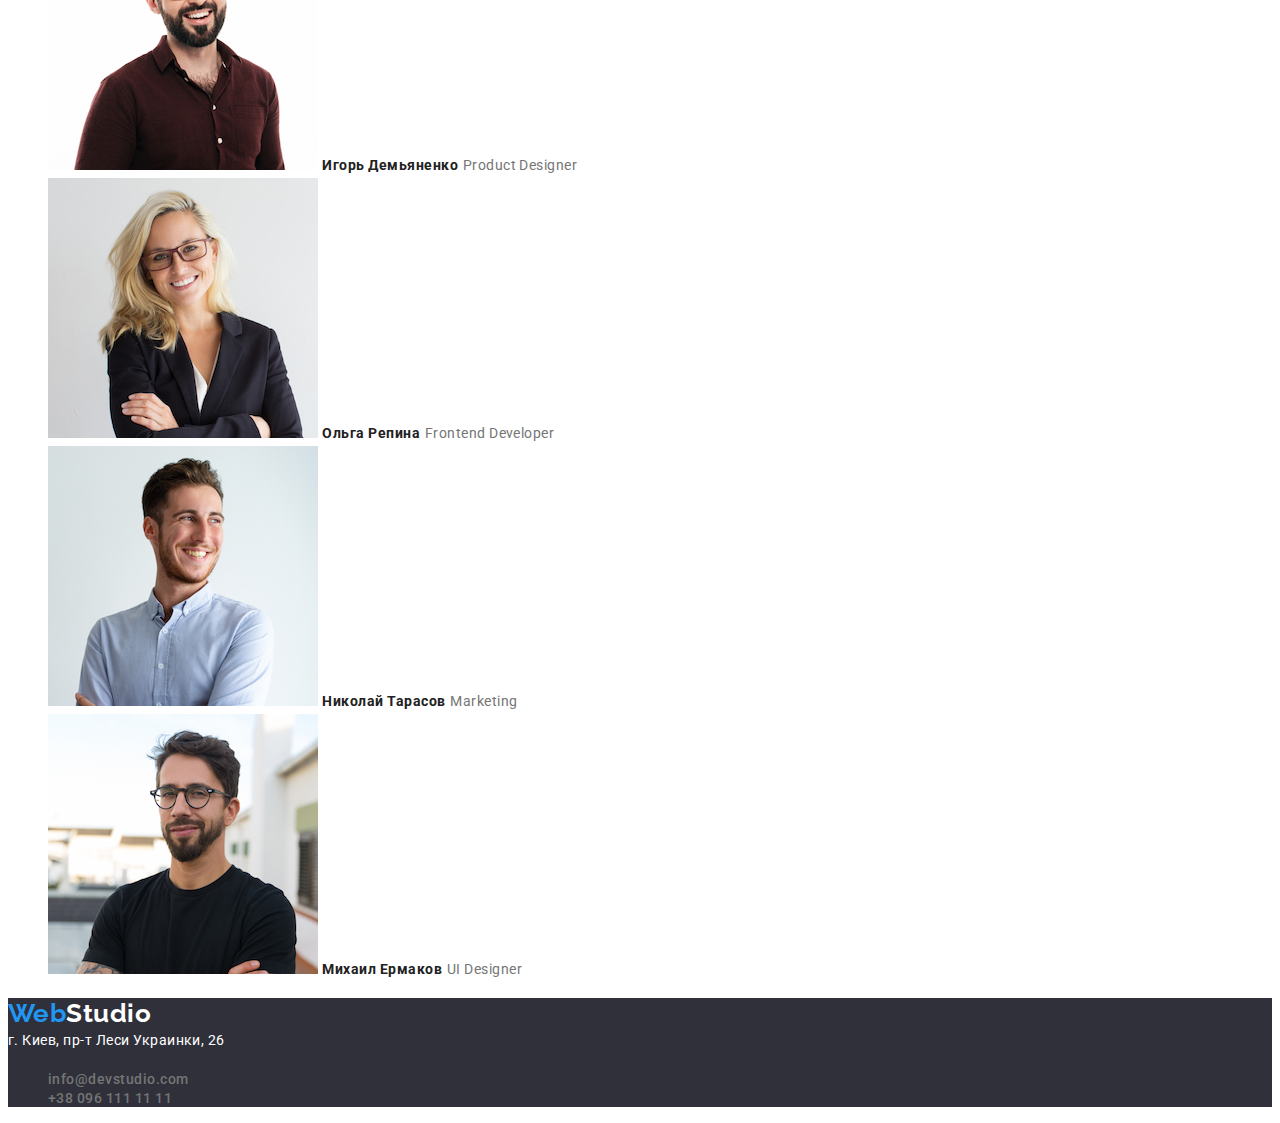
==== commit e4c20d49: "Убирает линии у ссылок" ====
--- a/index.html
+++ b/index.html
@@ -19,7 +19,8 @@
     <header>
         <nav class="site-nav">
             <!-- Web Studio Разделил для последующей кастомизации CSS -->
-            <a lang="en" href="/"><span class="web-logo">Web</span><span class="studio-logo">Studio</span></a>
+            <a lang="en" href="/" class="logo"><span class="web-logo">Web</span><span
+                    class="studio-logo">Studio</span></a>
             <ul>
                 <li><a href="/" class="list">Студия</a></li>
                 <li><a href="./portfolio.html" class="list">Портфолио</a></li>
@@ -104,7 +105,8 @@
     <!-- Footer section -->
     <footer>
 
-        <a lang="en" href="/"><span class="web-logo">Web</span><span class="studio-footerlogo">Studio</span></a>
+        <a lang="en" href="/" class="logo"><span class="web-logo">Web</span><span
+                class="studio-footerlogo">Studio</span></a>
         <address>г. Киев, пр-т Леси Украинки, 26</address>
         <ul class="contacts-box">
             <li><a href="mailto:info@devstudio.com" class="list">info@devstudio.com</a></li>
--- a/css/style.css
+++ b/css/style.css
@@ -2,6 +2,7 @@
 body{
   font-family: roboto, sans-serif;
   color:#757575;
+  letter-spacing: 0.03em;
 }
 :root{
   --hero-text-color:#FFFFFF;
@@ -24,12 +25,16 @@
   list-style: none;
 }
 /* Logo style */
+.logo{
+  text-decoration: none;
+}
 .web-logo {
   color: var(--web-logo-color);
   font-family: raleway, sans-serif;
   font-weight: 700;
   font-size: 26px;
   line-height: 1.2;
+  
 }
 .studio-logo {
   color: var(--studio-logo-color);
@@ -37,6 +42,7 @@
   font-weight: 700;
   font-size: 26px;
   line-height: 1.2;
+  
 }
 
 /* Nav style */
@@ -45,6 +51,7 @@
   font-weight: 500;
   font-size: 14px;
   line-height: 1.1;
+  text-decoration: none;
 }
 .site-nav .list:hover,.site-nav .list:focus{
   color: var(--accent-color);
@@ -55,6 +62,7 @@
   font-weight: 500;
   font-size: 14px;
   line-height: 1.1;
+  text-decoration: none;
 }
 .contacts-box .list:hover,.contacts-box .list:focus{
    color: var(--accent-color);
@@ -85,7 +93,6 @@
 }
 .section-text{
 color:var(--secondary-text-color);
-font-weight: 400;
 font-size: 14px;
 line-height: 1.7;
 }
@@ -94,10 +101,18 @@
 .hero-button{
   color:var(--accent-button);
   background-color: var(--accent-bgc-button);
+  cursor: pointer;
+  font-weight: 700;
+  font-size: 16px;
+  line-height: 1.9;
 }
 .portfolio-button{
-color:var(--button-color);
-background-color: var(--button-bgc-color);
+  color:var(--button-color);
+  background-color: var(--button-bgc-color);
+  cursor: pointer;
+  font-weight: 500;
+  font-size: 16px;
+  line-height: 1.6;
 }
 .portfolio-button:hover, .portfolio-button:focus{
   color:var(--accent-button);
@@ -120,4 +135,5 @@
 font-weight: bold;
 font-size: 26px;
 line-height: 1.2;
-}+
+}
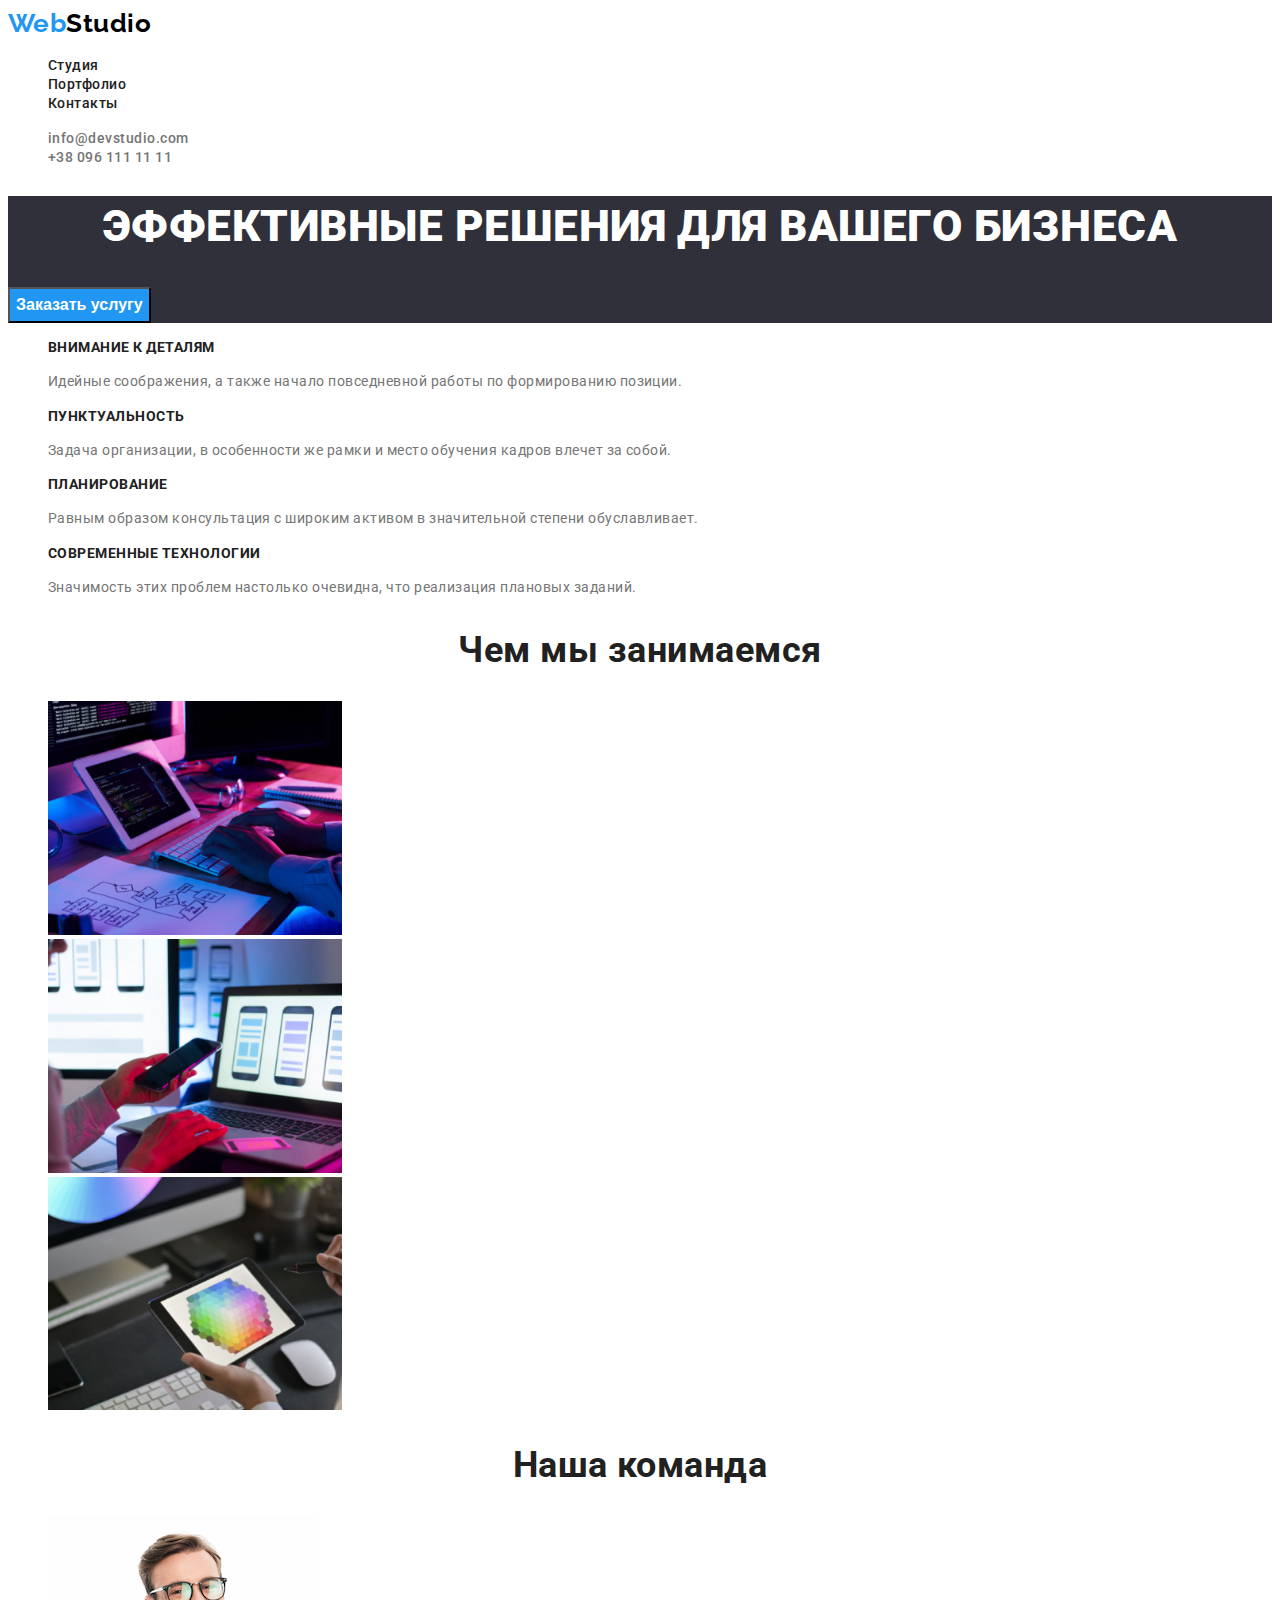
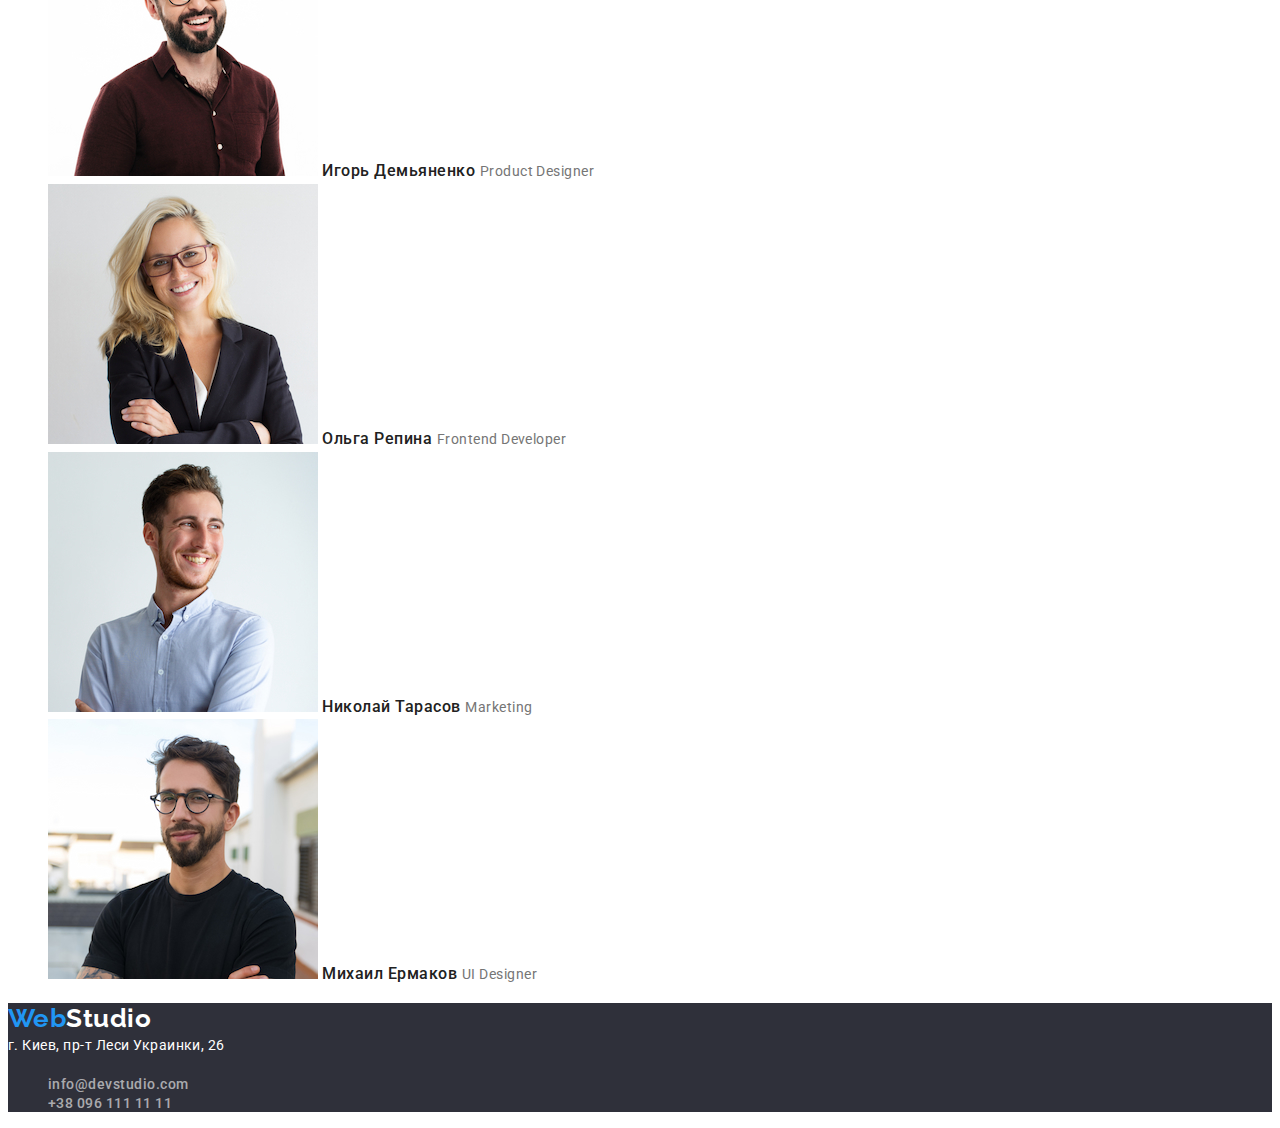
==== commit 75a37d6a: "Фиксит размер заголовков и цвет линков footer" ====
--- a/index.html
+++ b/index.html
@@ -19,8 +19,7 @@
     <header>
         <nav class="site-nav">
             <!-- Web Studio Разделил для последующей кастомизации CSS -->
-            <a lang="en" href="/" class="logo"><span class="web-logo">Web</span><span
-                    class="studio-logo">Studio</span></a>
+            <a lang="en" href="/" class="logo"><span class="web-logo">Web</span><span class="studio-logo">Studio</span></a>
             <ul>
                 <li><a href="/" class="list">Студия</a></li>
                 <li><a href="./portfolio.html" class="list">Портфолио</a></li>
@@ -81,22 +80,22 @@
             <ul>
                 <li>
                     <img src="images/img.jpg" alt="Игорь Демьяненко" width="270">
-                    <span class="secondary">Игорь Демьяненко</span>
+                    <span class="developer">Игорь Демьяненко</span>
                     <span lang="en" class="section-text">Product Designer</span>
                 </li>
                 <li>
                     <img src="images/img4.jpg" alt="Ольга Репина" width="270">
-                    <span class="secondary">Ольга Репина</span>
+                    <span class="developer">Ольга Репина</span>
                     <span lang="en" class="section-text">Frontend Developer</span>
                 </li>
                 <li>
                     <img src="images/img2.jpg" alt="Николай Тарасов" width="270">
-                    <span class="secondary">Николай Тарасов</span>
+                    <span class="developer">Николай Тарасов</span>
                     <span lang="en" class="section-text">Marketing</span>
                 </li>
                 <li>
                     <img src="images/img3.jpg" alt="Михаил Ермаков" width="270">
-                    <span class="secondary">Михаил Ермаков</span>
+                    <span class="developer">Михаил Ермаков</span>
                     <span lang="en" class="section-text">UI Designer</span>
                 </li>
             </ul>
@@ -109,8 +108,8 @@
                 class="studio-footerlogo">Studio</span></a>
         <address>г. Киев, пр-т Леси Украинки, 26</address>
         <ul class="contacts-box">
-            <li><a href="mailto:info@devstudio.com" class="list">info@devstudio.com</a></li>
-            <li><a href="tel:+380961111111" class="list">+38 096 111 11 11</a></li>
+            <li><a href="mailto:info@devstudio.com" class="footer-list">info@devstudio.com</a></li>
+            <li><a href="tel:+380961111111" class="footer-list">+38 096 111 11 11</a></li>
         </ul>
 
     </footer>
--- a/css/style.css
+++ b/css/style.css
@@ -1,31 +1,29 @@
-
-body{
+body {
   font-family: roboto, sans-serif;
-  color:#757575;
+  color: #757575;
   letter-spacing: 0.03em;
 }
-:root{
-  --hero-text-color:#FFFFFF;
-  --primary-text-color:#212121;
-  --secondary-text-color:#757575;
-  --footer-bgc:#2F303A;
-  --footer-text-color:#ffffff;
-  --accent-color:#2196F3;
-  --button-color:#212121;
-  --button-bgc-color:#F5F4FA;
-  --accent-button:#FFFFFF;
-  --accent-bgc-button:#2196F3;
-  --web-logo-color:#2196f3;
-  --studio-logo-color:#000000;
-  --nav-color:#212121;
-
+:root {
+  --hero-text-color: #ffffff;
+  --primary-text-color: #212121;
+  --secondary-text-color: #757575;
+  --footer-bgc: #2f303a;
+  --footer-text-color: #ffffff;
+  --accent-color: #2196f3;
+  --button-color: #212121;
+  --button-bgc-color: #f5f4fa;
+  --accent-button: #ffffff;
+  --accent-bgc-button: #2196f3;
+  --web-logo-color: #2196f3;
+  --studio-logo-color: #000000;
+  --nav-color: #212121;
 }
 
 ul {
   list-style: none;
 }
 /* Logo style */
-.logo{
+.logo {
   text-decoration: none;
 }
 .web-logo {
@@ -34,7 +32,6 @@
   font-weight: 700;
   font-size: 26px;
   line-height: 1.2;
-  
 }
 .studio-logo {
   color: var(--studio-logo-color);
@@ -42,7 +39,6 @@
   font-weight: 700;
   font-size: 26px;
   line-height: 1.2;
-  
 }
 
 /* Nav style */
@@ -53,87 +49,104 @@
   line-height: 1.1;
   text-decoration: none;
 }
-.site-nav .list:hover,.site-nav .list:focus{
+.site-nav .list:hover,
+.site-nav .list:focus {
   color: var(--accent-color);
 }
 /* Contacts style  */
 .contacts-box .list {
-  color:var(--secondary-text-color);
+  color: var(--secondary-text-color);
   font-weight: 500;
   font-size: 14px;
   line-height: 1.1;
   text-decoration: none;
 }
-.contacts-box .list:hover,.contacts-box .list:focus{
-   color: var(--accent-color);
+.contacts-box .list:hover,
+.contacts-box .list:focus {
+  color: var(--accent-color);
 }
 /* section style */
-.hero-section{
+.hero-section {
   background-color: var(--footer-bgc);
 }
-.hero-title{
+.hero-title {
   color: var(--hero-text-color);
+  text-transform: uppercase;
   font-weight: 900;
   font-size: 44px;
   line-height: 1.4;
   text-align: center;
 }
-.section-title{
+.section-title {
   color: var(--primary-text-color);
   font-weight: 700;
   font-size: 36px;
   line-height: 1.17;
   text-align: center;
 }
-.secondary{
+.secondary {
   color: var(--primary-text-color);
+  text-transform: uppercase;
   font-weight: 700;
   font-size: 14px;
+  line-height: 1.2;
+}
+.developer {
+  color: var(--primary-text-color);
+  font-weight: 500;
+  font-size: 16px;
   line-height: 1.1;
 }
-.section-text{
-color:var(--secondary-text-color);
-font-size: 14px;
-line-height: 1.7;
+.section-text {
+  color: var(--secondary-text-color);
+  font-size: 14px;
+  line-height: 1.7;
 }
 /* buttons */
 /* Переписать если hover и focus будут другим цветом */
-.hero-button{
-  color:var(--accent-button);
+.hero-button {
+  color: var(--accent-button);
   background-color: var(--accent-bgc-button);
   cursor: pointer;
   font-weight: 700;
   font-size: 16px;
   line-height: 1.9;
 }
-.portfolio-button{
-  color:var(--button-color);
+.portfolio-button {
+  color: var(--button-color);
   background-color: var(--button-bgc-color);
   cursor: pointer;
   font-weight: 500;
   font-size: 16px;
   line-height: 1.6;
 }
-.portfolio-button:hover, .portfolio-button:focus{
-  color:var(--accent-button);
+.portfolio-button:hover,
+.portfolio-button:focus {
+  color: var(--accent-button);
   background-color: var(--accent-bgc-button);
 }
 /* Footer style */
-footer{
+footer {
   background-color: var(--footer-bgc);
 }
-address{
-color:var(--footer-text-color);
-font-style:inherit;
-font-weight: 400;
-font-size: 14px;
-line-height: 1.7;
+address {
+  color: var(--footer-text-color);
+  font-style: inherit;
+  font-weight: 400;
+  font-size: 14px;
+  line-height: 1.7;
 }
-.studio-footerlogo{
-color:var(--footer-text-color);
-font-family: raleway, sans-serif;
-font-weight: bold;
-font-size: 26px;
-line-height: 1.2;
-
+.footer-list {
+  color: rgba(255, 255, 255, 0.6);
+  font-weight: 500;
+  font-size: 14px;
+  line-height: 1.1;
+  text-decoration: none;
 }
+.studio-footerlogo {
+  color: var(--footer-text-color);
+  font-family: raleway, sans-serif;
+  font-weight: bold;
+  font-size: 26px;
+  line-height: 1.2;
+}
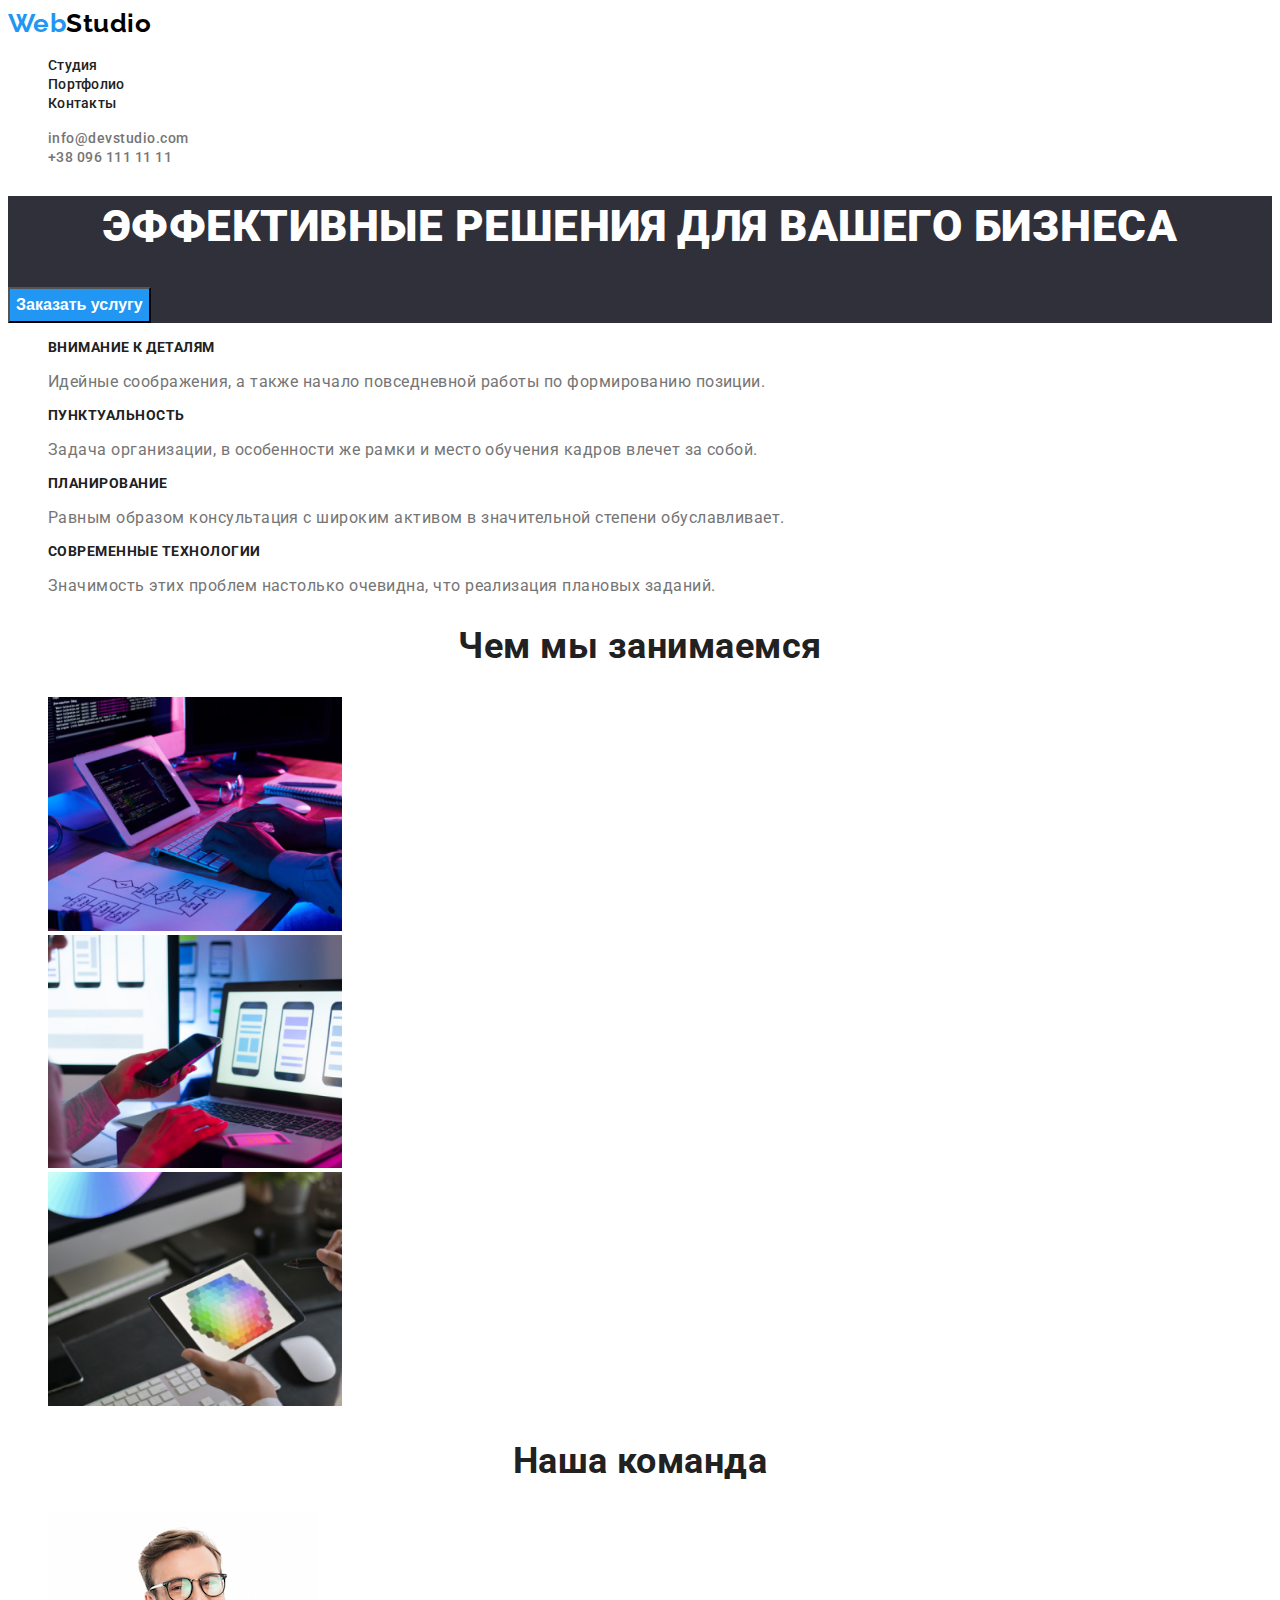
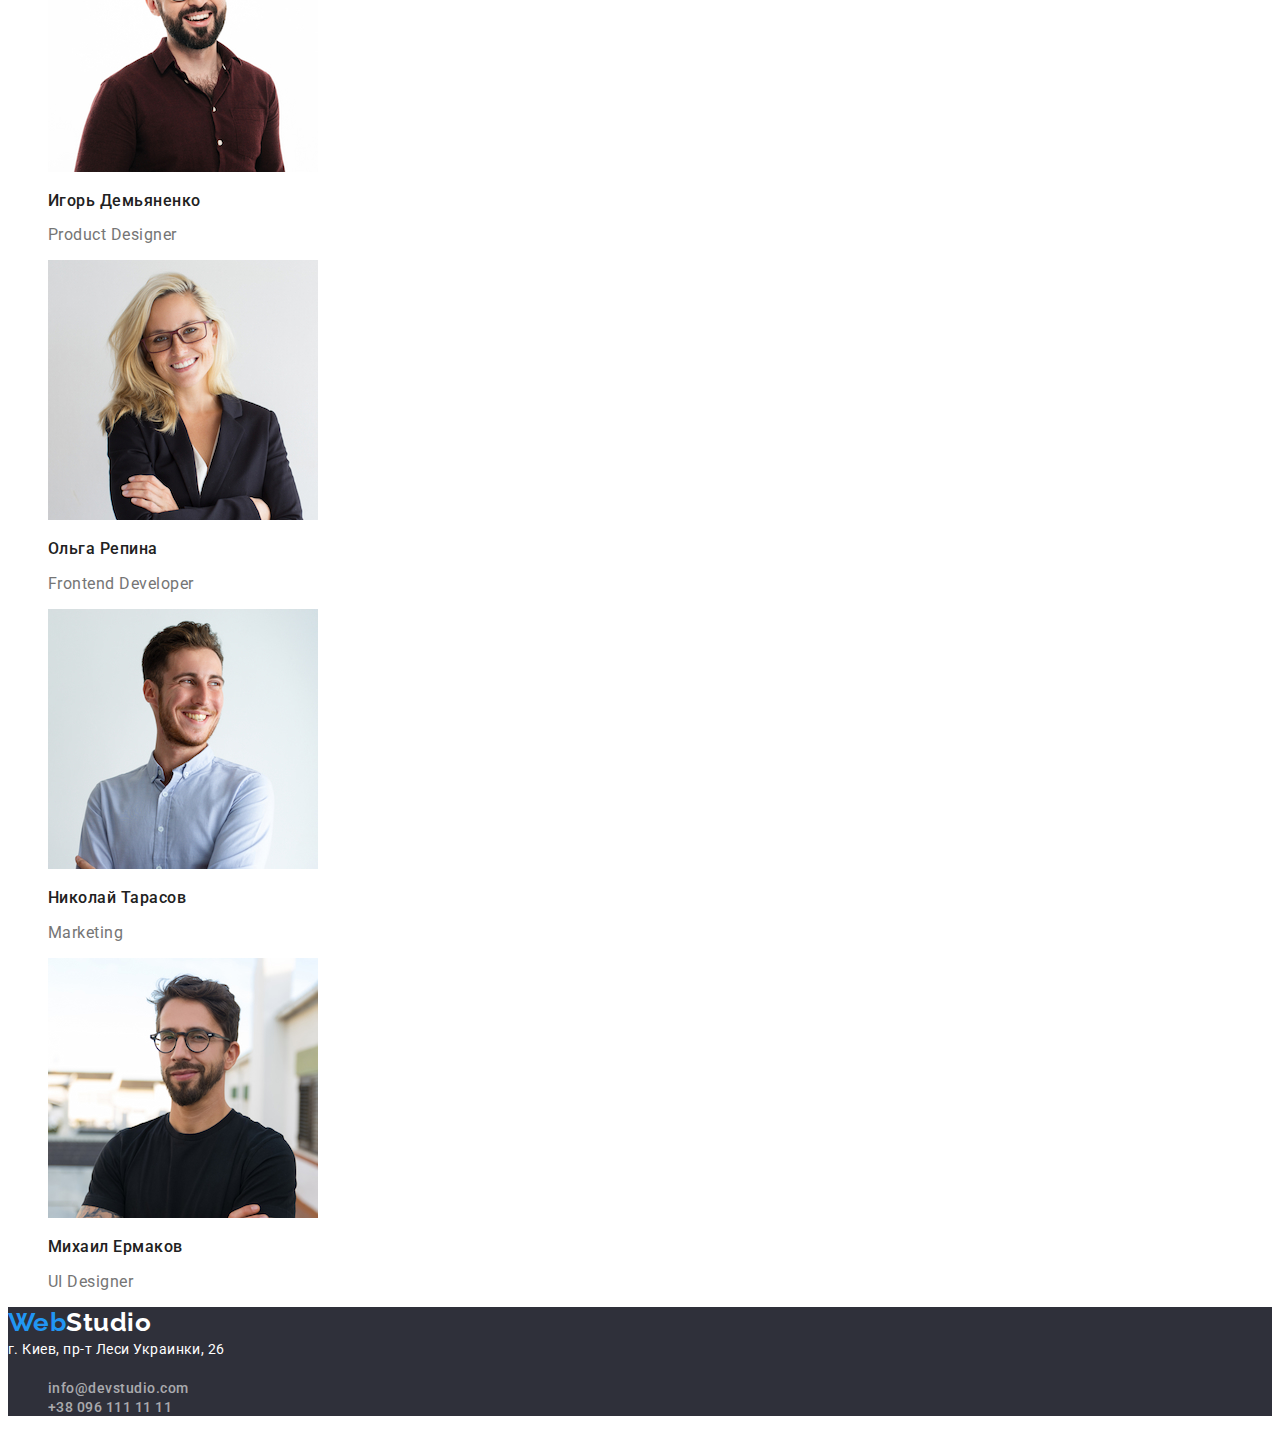
==== commit 5ad5ba11: "Исправляет ошибки" ====
--- a/index.html
+++ b/index.html
@@ -74,29 +74,28 @@
             </ul>
         </section>
         <!-- Our team section -->
-        <!-- Думал сделать тегом <figure> но закрались сомнения, поэтому через <img> и <span> -->
         <section class="section">
             <h2 class="section-title">Наша команда</h2>
             <ul>
                 <li>
                     <img src="images/img.jpg" alt="Игорь Демьяненко" width="270">
-                    <span class="developer">Игорь Демьяненко</span>
-                    <span lang="en" class="section-text">Product Designer</span>
+                    <h3 class="developer">Игорь Демьяненко</h3>
+                    <p lang="en" class="section-text">Product Designer</p>
                 </li>
                 <li>
                     <img src="images/img4.jpg" alt="Ольга Репина" width="270">
-                    <span class="developer">Ольга Репина</span>
-                    <span lang="en" class="section-text">Frontend Developer</span>
+                    <h3 class="developer">Ольга Репина</h3>
+                    <p lang="en" class="section-text">Frontend Developer</p>
                 </li>
                 <li>
                     <img src="images/img2.jpg" alt="Николай Тарасов" width="270">
-                    <span class="developer">Николай Тарасов</span>
-                    <span lang="en" class="section-text">Marketing</span>
+                    <h3 class="developer">Николай Тарасов</h3>
+                    <p lang="en" class="section-text">Marketing</p>
                 </li>
                 <li>
                     <img src="images/img3.jpg" alt="Михаил Ермаков" width="270">
-                    <span class="developer">Михаил Ермаков</span>
-                    <span lang="en" class="section-text">UI Designer</span>
+                    <h3 class="developer">Михаил Ермаков</h3>
+                    <p lang="en" class="section-text">UI Designer</p>
                 </li>
             </ul>
         </section>
--- a/css/style.css
+++ b/css/style.css
@@ -48,6 +48,7 @@
   font-size: 14px;
   line-height: 1.1;
   text-decoration: none;
+  letter-spacing: 0.02em;
 }
 .site-nav .list:hover,
 .site-nav .list:focus {
@@ -99,11 +100,10 @@
 }
 .section-text {
   color: var(--secondary-text-color);
-  font-size: 14px;
-  line-height: 1.7;
+  font-size: 16px;
+  line-height: 1.2;
 }
 /* buttons */
-/* Переписать если hover и focus будут другим цветом */
 .hero-button {
   color: var(--accent-button);
   background-color: var(--accent-bgc-button);
@@ -113,12 +113,24 @@
   line-height: 1.9;
 }
 .portfolio-button {
+  font-family: roboto, sans-serif;
   color: var(--button-color);
   background-color: var(--button-bgc-color);
   cursor: pointer;
   font-weight: 500;
   font-size: 16px;
   line-height: 1.6;
+}
+.portfolio-item {
+  color: var(--primary-text-color);
+  font-weight: 700;
+  font-size: 18px;
+  line-height: 2;
+  letter-spacing: 0.06em;
+}
+.portfolio-text {
+  font-size: 16px;
+  line-height: 1.87;
 }
 .portfolio-button:hover,
 .portfolio-button:focus {
@@ -132,7 +144,6 @@
 address {
   color: var(--footer-text-color);
   font-style: inherit;
-  font-weight: 400;
   font-size: 14px;
   line-height: 1.7;
 }
@@ -146,7 +157,7 @@
 .studio-footerlogo {
   color: var(--footer-text-color);
   font-family: raleway, sans-serif;
-  font-weight: bold;
+  font-weight: 700;
   font-size: 26px;
   line-height: 1.2;
 }
